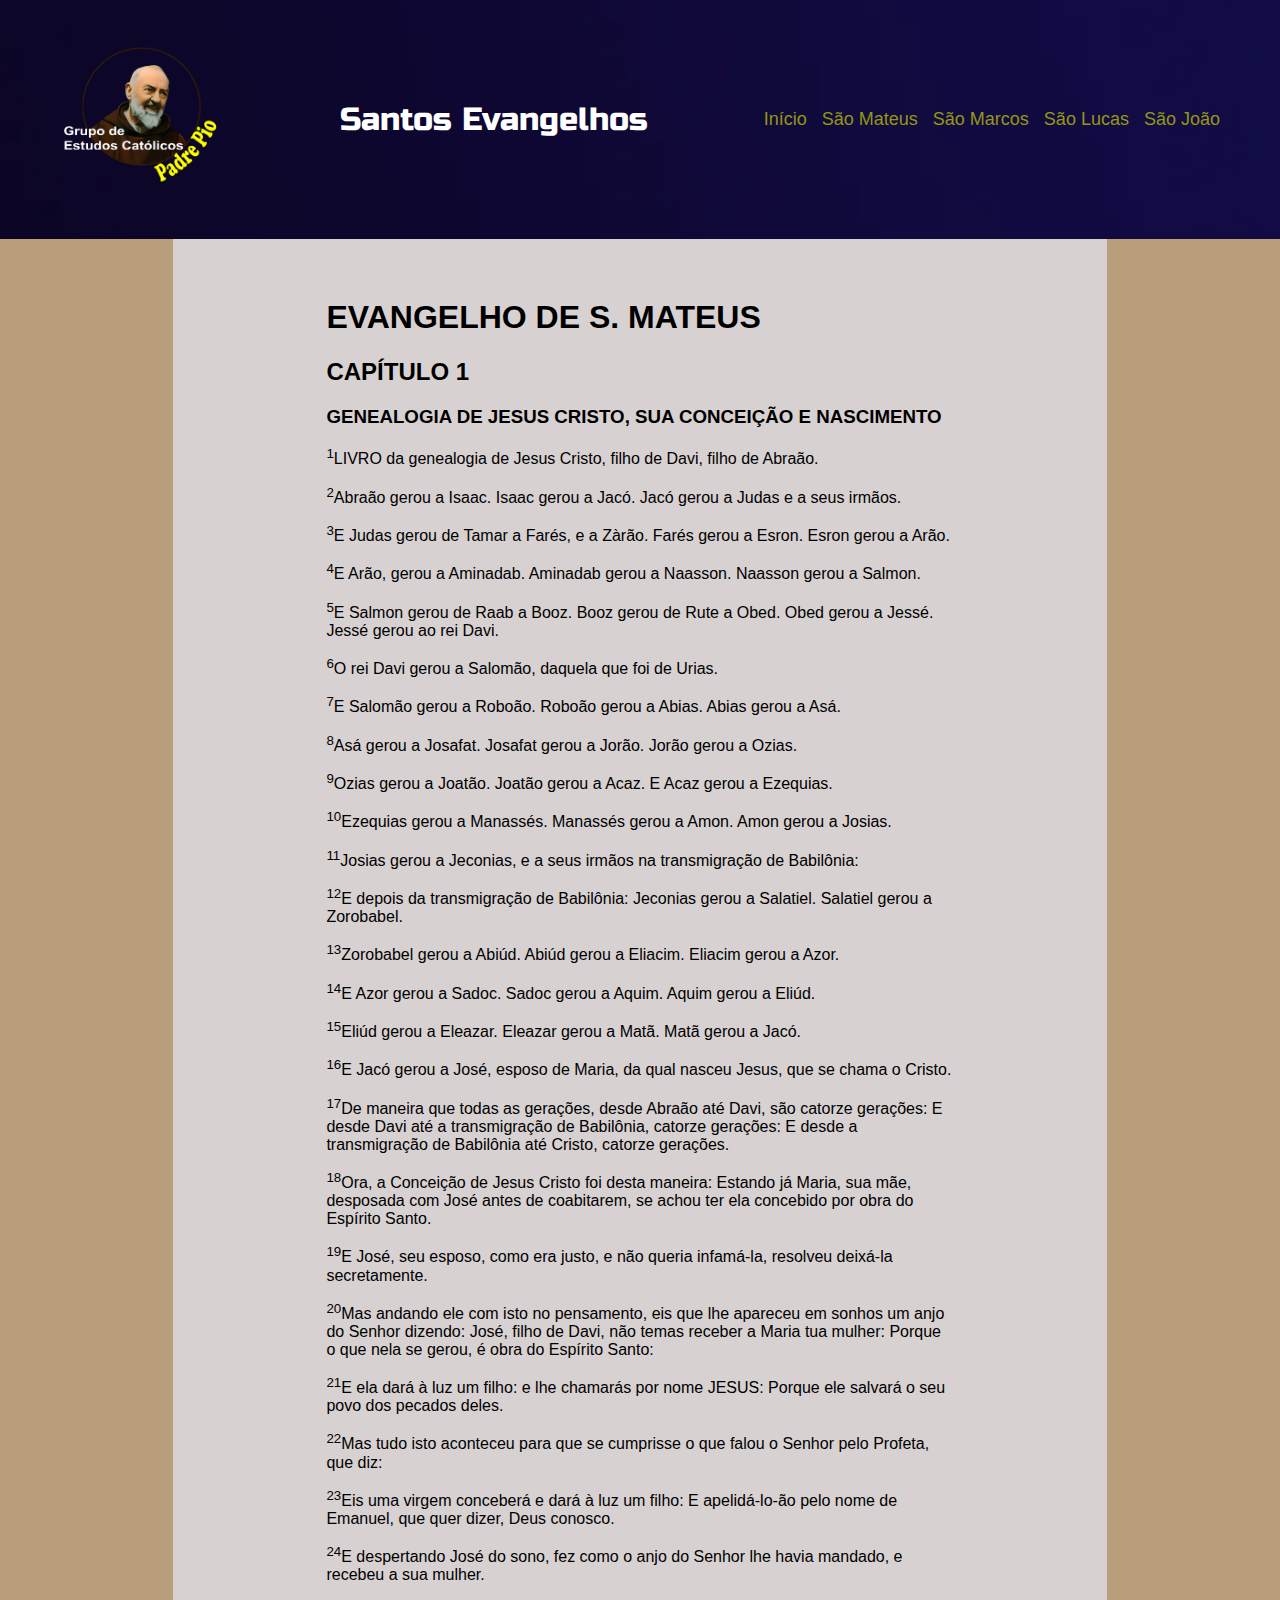
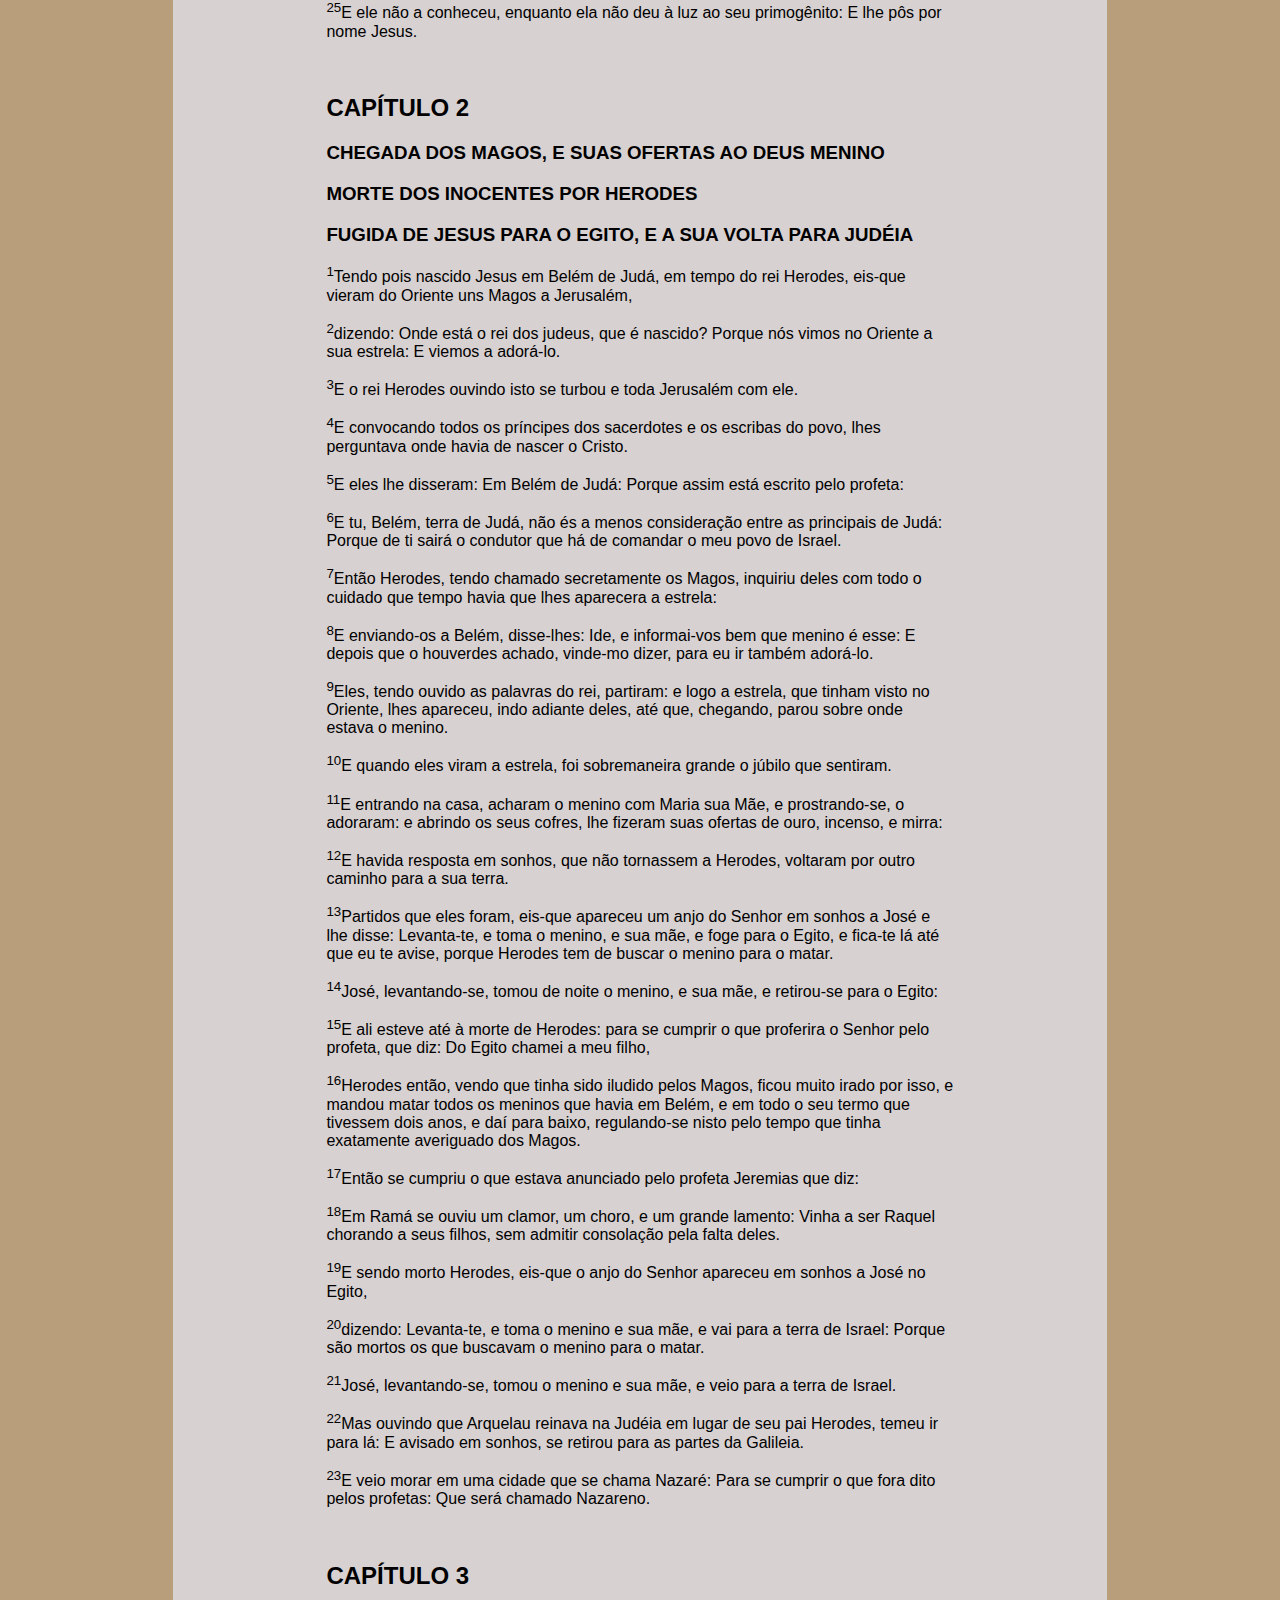
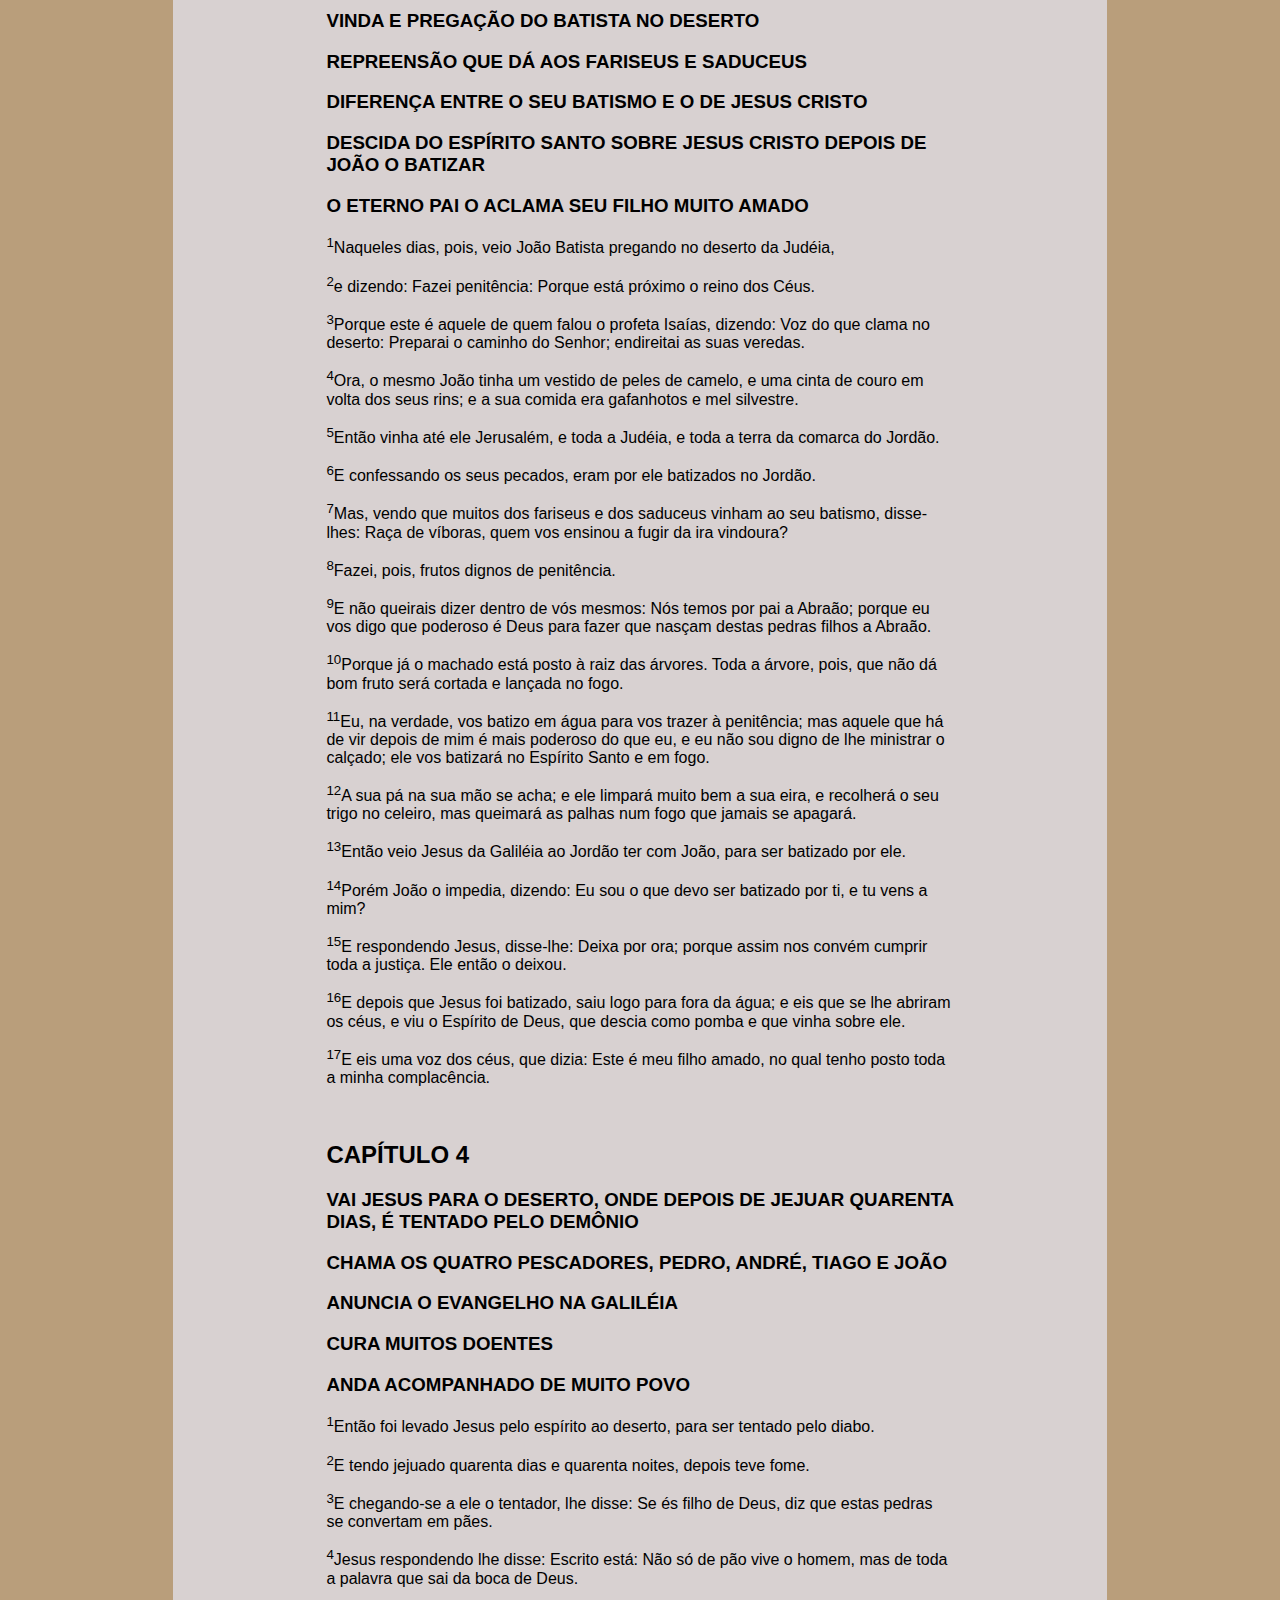
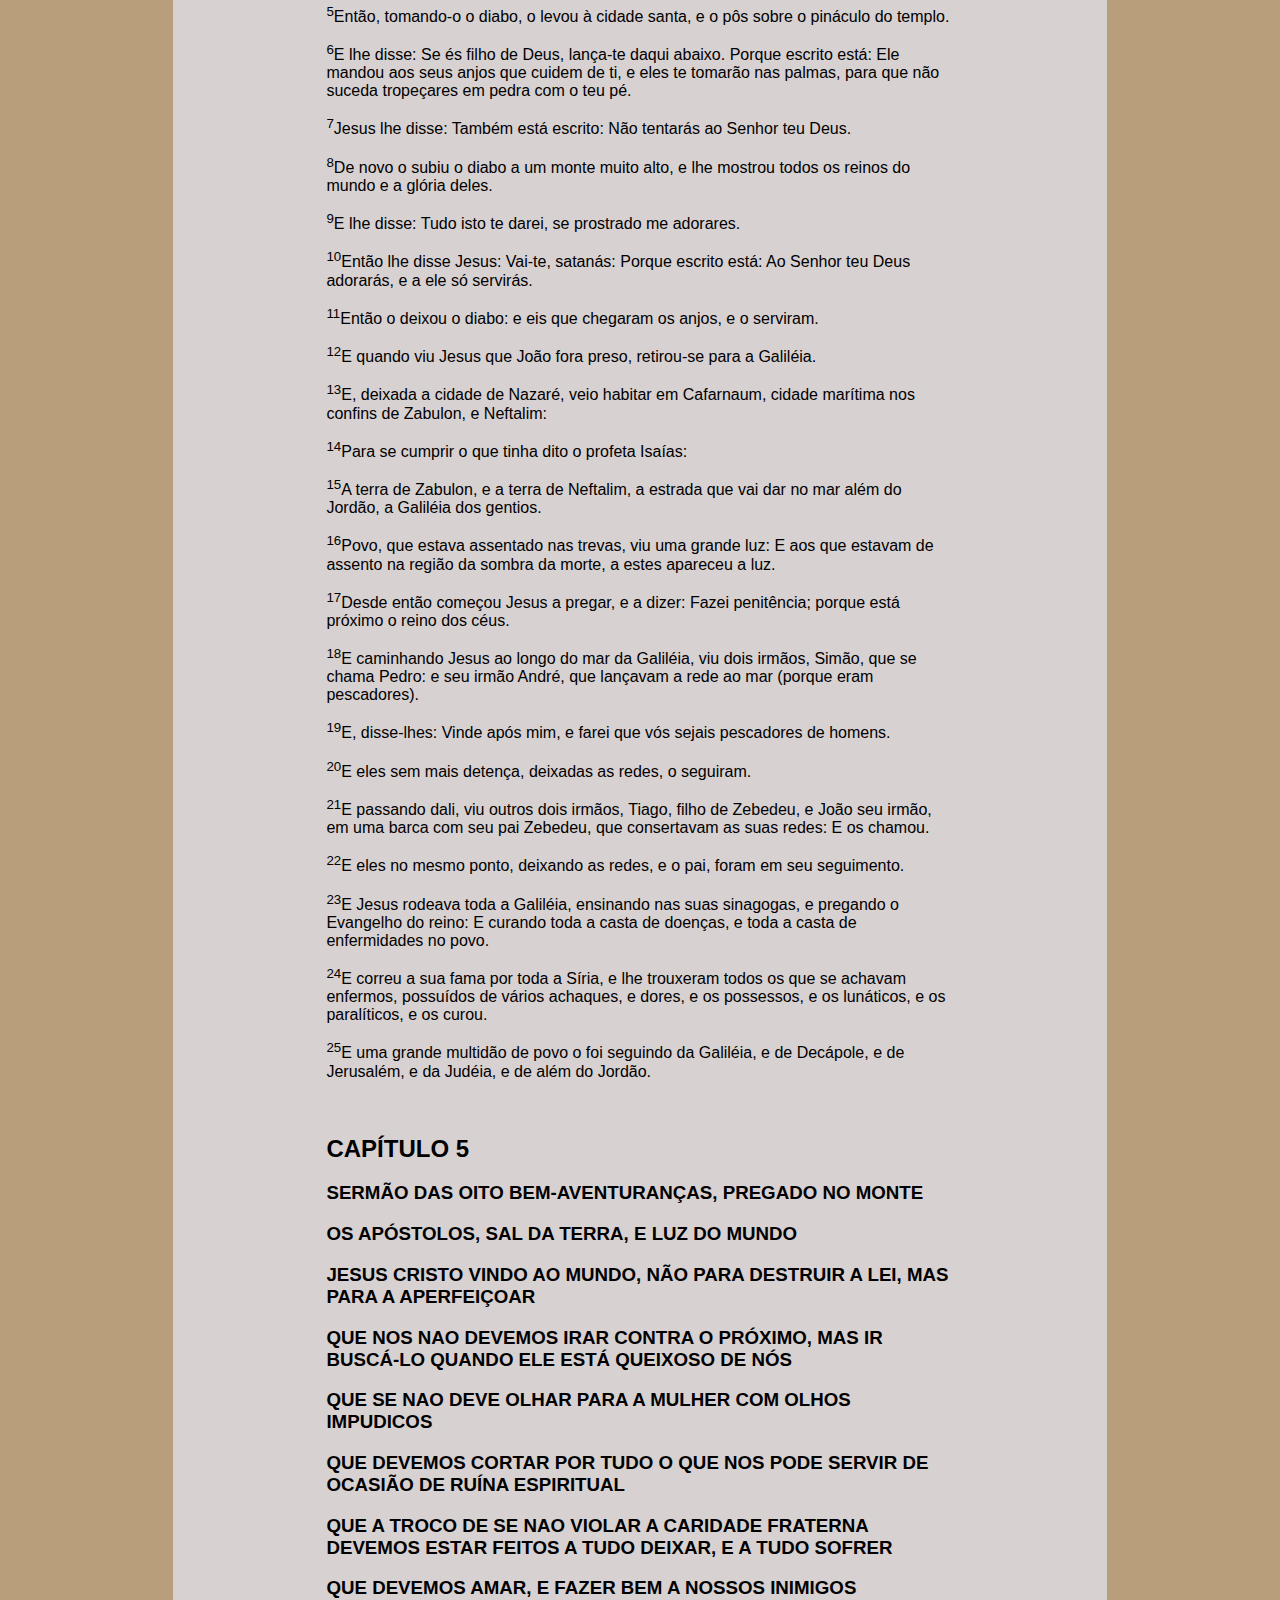
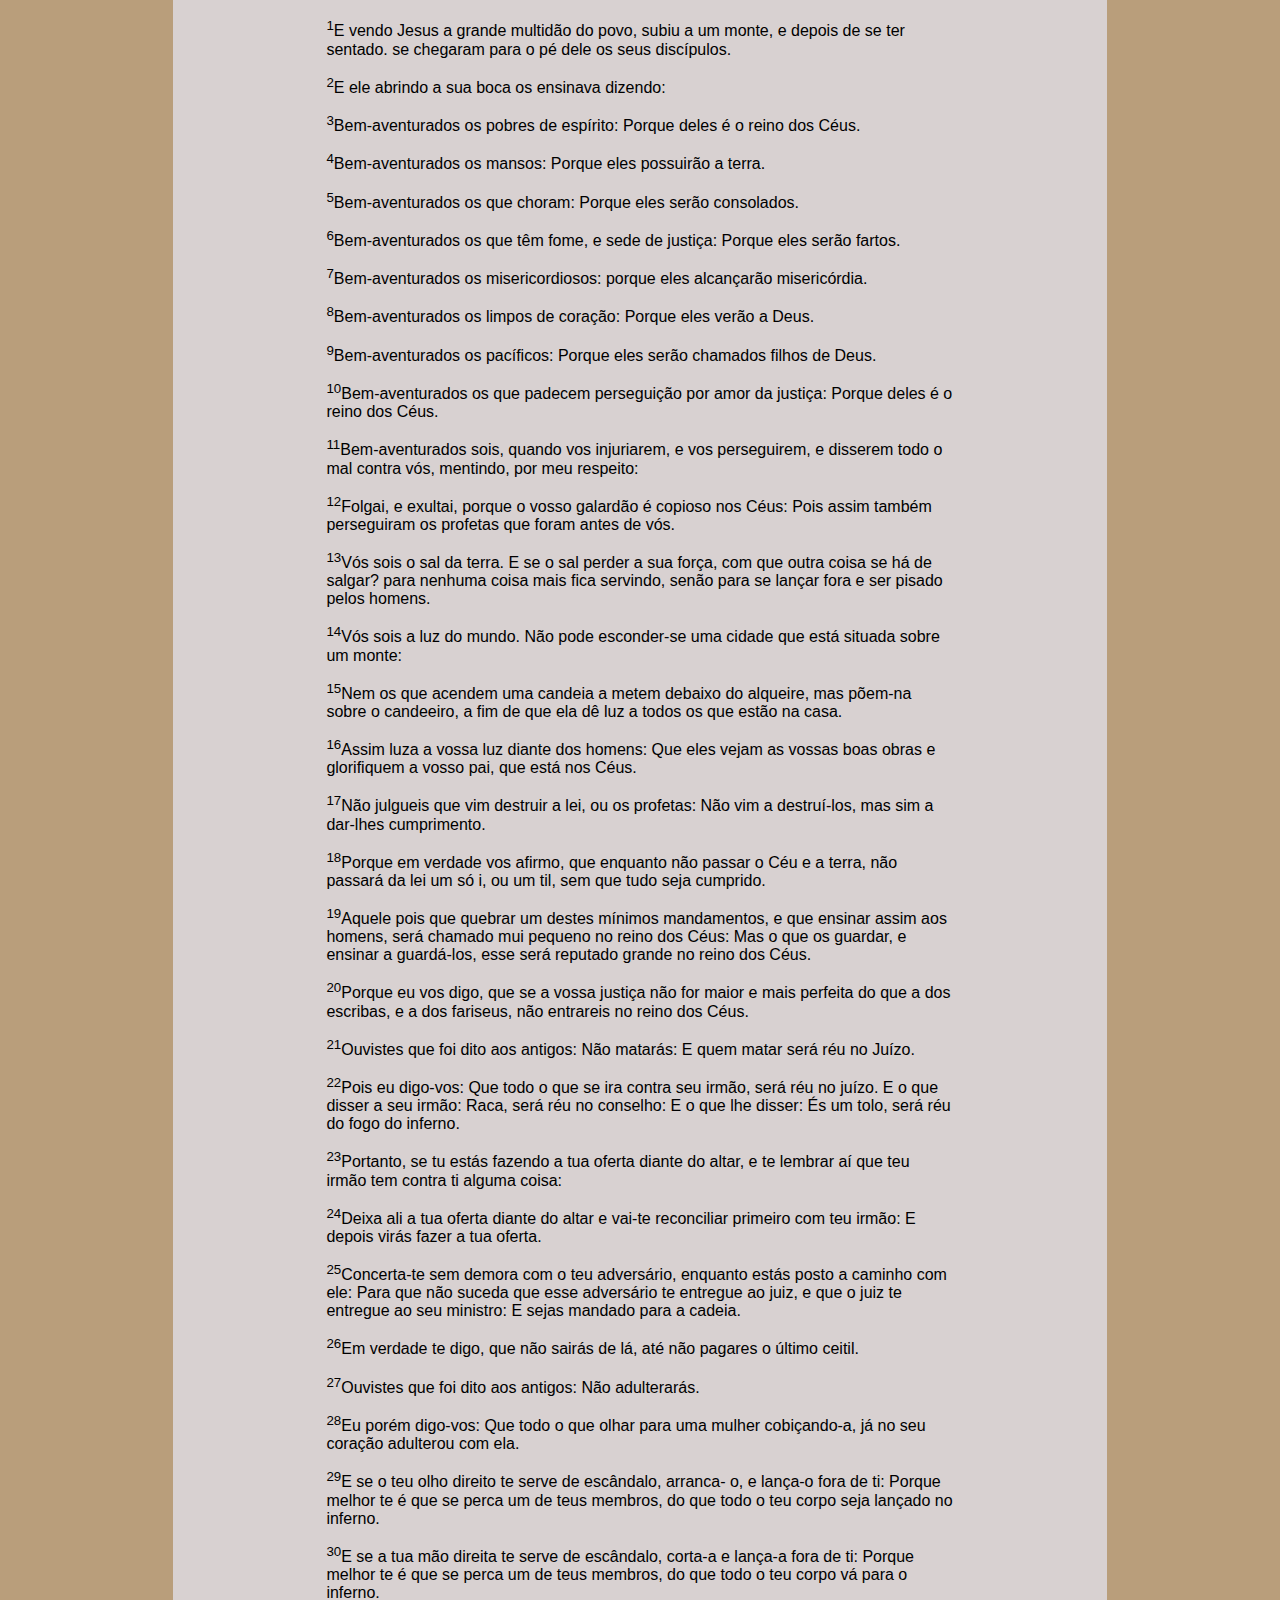
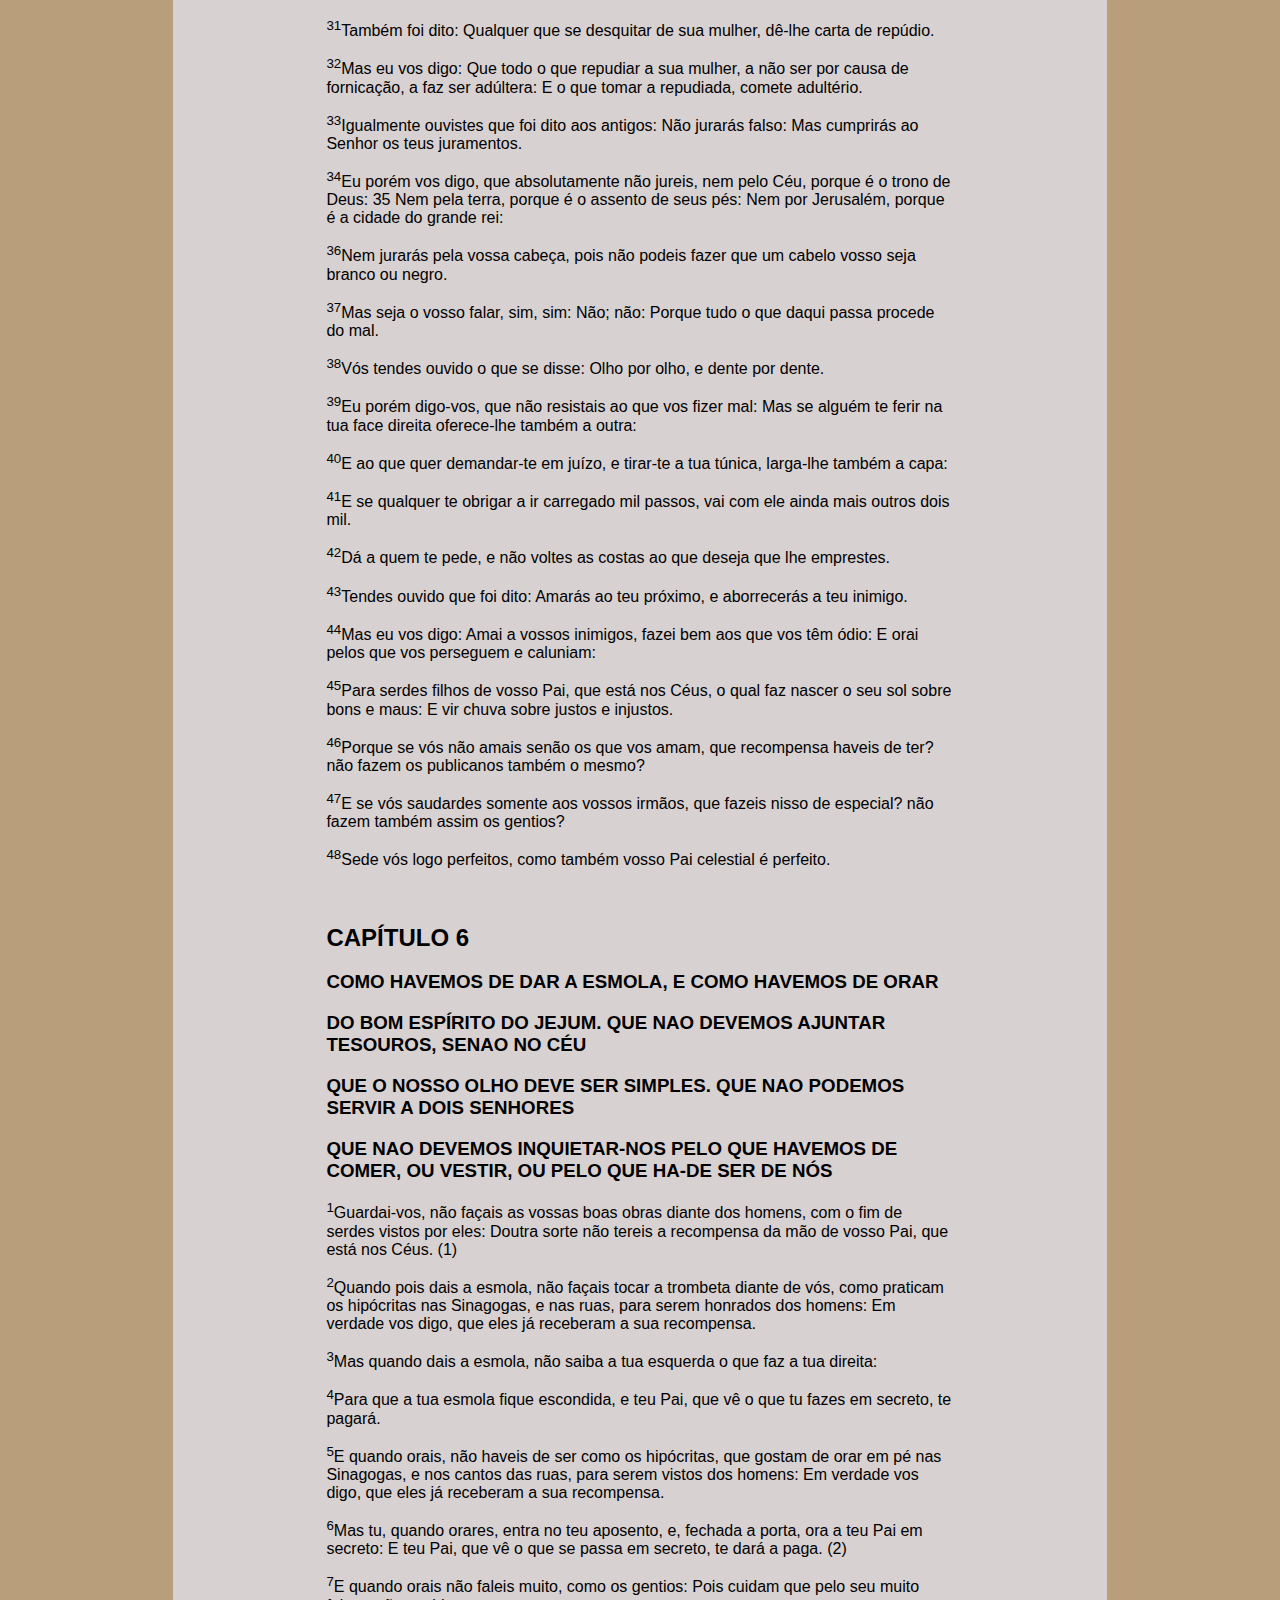
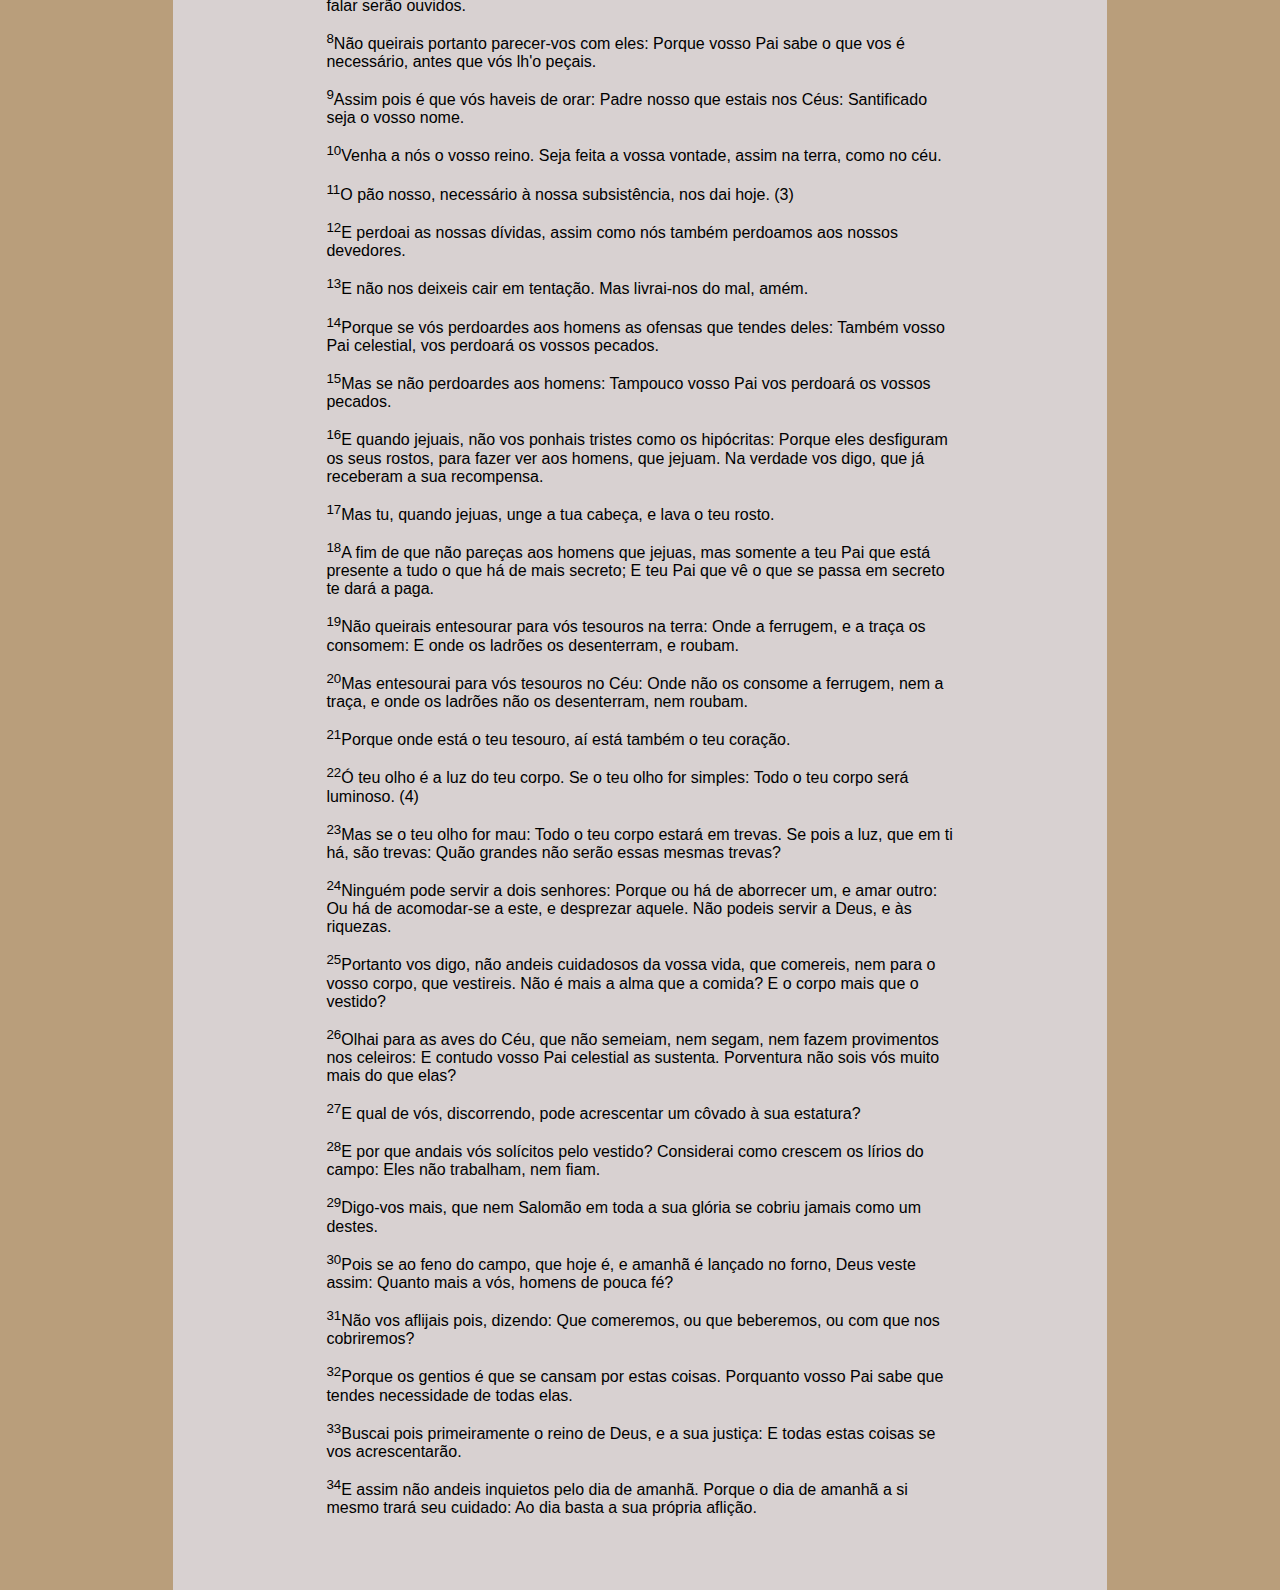
==== mateus.html @ affb972d "Adiciona novos arquivos" ====
<!DOCTYPE html>
<html lang="pt-BR">
  <head>
    <meta charset="UTF-8" />
    <meta name="viewport" content="width=device-width, initial-scale=1.0" />
    <link rel="stylesheet" href="style.css" />
    <title>Evangelhos</title>
  </head>

  <body>
    <header>
      <div class="logo"><img src="img/logo.png" alt="Logo" /></div>
      <div class="logo">Santos Evangelhos</div>
      <div class="menu">☰</div>
      <ul class="menu-items">
        <li class="menu-item">
          <a href="index.html">Início</a>
        </li>
        <li class="menu-item">
          <a href="mateus.html">São Mateus</a>
        </li>
        <li class="menu-item">
          <a href="marcos.html">São Marcos</a>
        </li>
        <li class="menu-item">
          <a href="lucas.html">São Lucas</a>
        </li>
        <li class="menu-item">
          <a href="joao.html">São João</a>
        </li>
      </ul>
    </header>

    <main>
      <main>
        <h1>EVANGELHO DE S. MATEUS</h1> 
        <h2>CAPÍTULO 1</h2> 
        <h3>GENEALOGIA DE JESUS CRISTO, SUA CONCEIÇÃO E NASCIMENTO</h3>        
        <p><sup>1</sup>LIVRO da genealogia de Jesus Cristo, filho de Davi, filho de Abraão.</p>
        <p><sup>2</sup>Abraão gerou a Isaac. Isaac gerou a Jacó. Jacó gerou a Judas e a seus irmãos.</p>
        <p><sup>3</sup>E Judas gerou de Tamar a Farés, e a Zàrão. Farés gerou a Esron. Esron gerou a Arão.</p>
        <p><sup>4</sup>E Arão, gerou a Aminadab. Aminadab gerou a Naasson. Naasson gerou a Salmon.</p>
        <p><sup>5</sup>E Salmon gerou de Raab a Booz. Booz gerou de Rute a Obed. Obed gerou a Jessé. Jessé gerou ao rei Davi.</p>
        <p><sup>6</sup>O rei Davi gerou a Salomão, daquela que foi de Urias.</p>
        <p><sup>7</sup>E Salomão gerou a Roboão. Roboão gerou a Abias. Abias gerou a Asá.</p>
        <p><sup>8</sup>Asá gerou a Josafat. Josafat gerou a Jorão. Jorão gerou a Ozias.</p>
        <p><sup>9</sup>Ozias gerou a Joatão. Joatão gerou a Acaz. E Acaz gerou a Ezequias.</p>
        <p><sup>10</sup>Ezequias gerou a Manassés. Manassés gerou a Amon. Amon gerou a Josias.</p>
        <p><sup>11</sup>Josias gerou a Jeconias, e a seus irmãos na transmigração de Babilônia:</p>
        <p><sup>12</sup>E depois da transmigração de Babilônia: Jeconias gerou a Salatiel. Salatiel gerou a Zorobabel.</p>
        <p><sup>13</sup>Zorobabel gerou a Abiúd. Abiúd gerou a Eliacim. Eliacim gerou a Azor.</p>
        <p><sup>14</sup>E Azor gerou a Sadoc. Sadoc gerou a Aquim. Aquim gerou a Eliúd.</p>
        <p><sup>15</sup>Eliúd gerou a Eleazar. Eleazar gerou a Matã. Matã gerou a Jacó.</p>
        <p><sup>16</sup>E Jacó gerou a José, esposo de Maria, da qual nasceu Jesus, que se chama o Cristo.</p>
        <p><sup>17</sup>De maneira que todas as gerações, desde Abraão até Davi, são catorze gerações: E desde Davi até a transmigração de Babilônia, catorze gerações: E desde a transmigração de Babilônia até Cristo, catorze gerações.</p>
        <p><sup>18</sup>Ora, a Conceição de Jesus Cristo foi desta maneira: Estando já Maria, sua mãe, desposada com José antes de coabitarem, se achou ter ela concebido por obra do Espírito Santo.</p>
        <p><sup>19</sup>E José, seu esposo, como era justo, e não queria infamá-la, resolveu deixá-la secretamente.</p>
        <p><sup>20</sup>Mas andando ele com isto no pensamento, eis que lhe apareceu em sonhos um anjo do Senhor dizendo: José, filho de Davi, não temas receber a Maria tua mulher: Porque o que nela se gerou, é obra do Espírito Santo:</p>
        <p><sup>21</sup>E ela dará à luz um filho: e lhe chamarás por nome JESUS: Porque ele salvará o seu povo dos pecados deles.</p>
        <p><sup>22</sup>Mas tudo isto aconteceu para que se cumprisse o que falou o Senhor pelo Profeta, que diz:</p>
        <p><sup>23</sup>Eis uma virgem conceberá e dará à luz um filho: E apelidá-lo-ão pelo nome de Emanuel, que quer dizer, Deus conosco.</p>
        <p><sup>24</sup>E despertando José do sono, fez como o anjo do Senhor lhe havia mandado, e recebeu a sua mulher.</p>
        <p><sup>25</sup>E ele não a conheceu, enquanto ela não deu à luz ao seu primogênito: E lhe pôs por nome Jesus.</p>
        <br>
        <h2>CAPÍTULO 2</h2>
        <h3>CHEGADA DOS MAGOS, E SUAS OFERTAS AO DEUS MENINO
        <h3>MORTE DOS INOCENTES POR HERODES</h3>
        <h3>FUGIDA DE JESUS PARA O EGITO, E A SUA VOLTA PARA JUDÉIA</h3>
        <p><sup>1</sup>Tendo pois nascido Jesus em Belém de Judá, em tempo do rei Herodes, eis-que vieram do Oriente uns Magos a Jerusalém,</p>
        <p><sup>2</sup>dizendo: Onde está o rei dos judeus, que é nascido? Porque nós vimos no Oriente a sua estrela: E viemos a adorá-lo.</p>
        <p><sup>3</sup>E o rei Herodes ouvindo isto se turbou e toda Jerusalém com ele.</p>
        <p><sup>4</sup>E convocando todos os príncipes dos sacerdotes e os escribas do povo, lhes perguntava onde havia de nascer o Cristo.</p>
        <p><sup>5</sup>E eles lhe disseram: Em Belém de Judá: Porque assim está escrito pelo profeta:</p>
        <p><sup>6</sup>E tu, Belém, terra de Judá, não és a menos consideração entre as principais de Judá: Porque de ti sairá o condutor que há de comandar o meu povo de Israel.</p>
        <p><sup>7</sup>Então Herodes, tendo chamado secretamente os Magos, inquiriu deles com todo o cuidado que tempo havia que lhes aparecera a estrela:</p>
        <p><sup>8</sup>E enviando-os a Belém, disse-lhes: Ide, e informai-vos bem que menino é esse: E depois que o houverdes achado, vinde-mo dizer, para eu ir também adorá-lo.</p>
        <p><sup>9</sup>Eles, tendo ouvido as palavras do rei, partiram: e logo a estrela, que tinham visto no Oriente, lhes apareceu, indo adiante deles, até que, chegando, parou sobre onde estava o menino.</p>
        <p><sup>10</sup>E quando eles viram a estrela, foi sobremaneira grande o júbilo que sentiram.</p>
        <p><sup>11</sup>E entrando na casa, acharam o menino com Maria sua Mãe, e prostrando-se, o adoraram: e abrindo os seus cofres, lhe fizeram suas ofertas de ouro, incenso, e mirra:</p>
        <p><sup>12</sup>E havida resposta em sonhos, que não tornassem a Herodes, voltaram por outro caminho para a sua terra.</p>
        <p><sup>13</sup>Partidos que eles foram, eis-que apareceu um anjo do Senhor em sonhos a José e lhe disse: Levanta-te, e toma o menino, e sua mãe, e foge para o Egito, e fica-te lá até que eu te avise, porque Herodes tem de buscar o menino para o matar.</p>
        <p><sup>14</sup>José, levantando-se, tomou de noite o menino, e sua mãe, e retirou-se para o Egito:</p>
        <p><sup>15</sup>E ali esteve até à morte de Herodes: para se cumprir o que proferira o Senhor pelo profeta, que diz: Do Egito chamei a meu filho,</p>
        <p><sup>16</sup>Herodes então, vendo que tinha sido iludido pelos Magos, ficou muito irado por isso, e mandou matar todos os meninos que havia em Belém, e em todo o seu termo que tivessem dois anos, e daí para baixo, regulando-se nisto pelo tempo que tinha exatamente averiguado dos Magos.</p>
        <p><sup>17</sup>Então se cumpriu o que estava anunciado pelo profeta Jeremias que diz:</p>
        <p><sup>18</sup>Em Ramá se ouviu um clamor, um choro, e um grande lamento: Vinha a ser Raquel chorando a seus filhos, sem admitir consolação pela falta deles.</p>
        <p><sup>19</sup>E sendo morto Herodes, eis-que o anjo do Senhor apareceu em sonhos a José no Egito,</p>
        <p><sup>20</sup>dizendo: Levanta-te, e toma o menino e sua mãe, e vai para a terra de Israel: Porque são mortos os que buscavam o menino para o matar.</p>
        <p><sup>21</sup>José, levantando-se, tomou o menino e sua mãe, e veio para a terra de Israel.</p>
        <p><sup>22</sup>Mas ouvindo que Arquelau reinava na Judéia em lugar de seu pai Herodes, temeu ir para lá: E avisado em sonhos, se retirou para as partes da Galileia.</p>
        <p><sup>23</sup>E veio morar em uma cidade que se chama Nazaré: Para se cumprir o que fora dito pelos profetas: Que será chamado Nazareno.</p>
        <br>
        <h2>CAPÍTULO 3</h2>
        <h3>VINDA E PREGAÇÃO DO BATISTA NO DESERTO</h3>
        <h3>REPREENSÃO QUE DÁ AOS FARISEUS E SADUCEUS</h3>
        <h3>DIFERENÇA ENTRE O SEU BATISMO E O DE JESUS CRISTO</h3>
        <h3>DESCIDA DO ESPÍRITO SANTO SOBRE JESUS CRISTO DEPOIS DE JOÃO O BATIZAR</h3>
        <h3>O ETERNO PAI O ACLAMA SEU FILHO MUITO AMADO</h3>
        <p><sup>1</sup>Naqueles dias, pois, veio João Batista pregando no deserto da Judéia,</p>
        <p><sup>2</sup>e dizendo: Fazei penitência: Porque está próximo o reino dos Céus.</p>
        <p><sup>3</sup>Porque este é aquele de quem falou o profeta Isaías, dizendo: Voz do que clama no deserto: Preparai o caminho do Senhor; endireitai as suas veredas.</p>
        <p><sup>4</sup>Ora, o mesmo João tinha um vestido de peles de camelo, e uma cinta de couro em volta dos seus rins; e a sua comida era gafanhotos e mel silvestre.</p>
        <p><sup>5</sup>Então vinha até ele Jerusalém, e toda a Judéia, e toda a terra da comarca do Jordão.</p>
        <p><sup>6</sup>E confessando os seus pecados, eram por ele batizados no Jordão.</p>
        <p><sup>7</sup>Mas, vendo que muitos dos fariseus e dos saduceus vinham ao seu batismo, disse-lhes: Raça de víboras, quem vos ensinou a fugir da ira vindoura?</p>
        <p><sup>8</sup>Fazei, pois, frutos dignos de penitência.</p>
        <p><sup>9</sup>E não queirais dizer dentro de vós mesmos: Nós temos por pai a Abraão; porque eu vos digo que poderoso é Deus para fazer que nasçam destas pedras filhos a Abraão.</p>
        <p><sup>10</sup>Porque já o machado está posto à raiz das árvores. Toda a árvore, pois, que não dá bom fruto será cortada e lançada no fogo.</p>
        <p><sup>11</sup>Eu, na verdade, vos batizo em água para vos trazer à penitência; mas aquele que há de vir depois de mim é mais poderoso do que eu, e eu não sou digno de lhe ministrar o calçado; ele vos batizará no Espírito Santo e em fogo.</p>
        <p><sup>12</sup>A sua pá na sua mão se acha; e ele limpará muito bem a sua eira, e recolherá o seu trigo no celeiro, mas queimará as palhas num fogo que jamais se apagará.</p>
        <p><sup>13</sup>Então veio Jesus da Galiléia ao Jordão ter com João, para ser batizado por ele.</p>
        <p><sup>14</sup>Porém João o impedia, dizendo: Eu sou o que devo ser batizado por ti, e tu vens a mim?</p>
        <p><sup>15</sup>E respondendo Jesus, disse-lhe: Deixa por ora; porque assim nos convém cumprir toda a justiça. Ele então o deixou.</p>
        <p><sup>16</sup>E depois que Jesus foi batizado, saiu logo para fora da água; e eis que se lhe abriram os céus, e viu o Espírito de Deus, que descia como pomba e que vinha sobre ele.</p>
        <p><sup>17</sup>E eis uma voz dos céus, que dizia: Este é meu filho amado, no qual tenho posto toda a minha complacência.</p>
        <br>
        <h2>CAPÍTULO 4</h2>
        <h3>VAI JESUS PARA O DESERTO, ONDE DEPOIS DE JEJUAR QUARENTA DIAS, É TENTADO PELO DEMÔNIO</h3>
        <h3>CHAMA OS QUATRO PESCADORES, PEDRO, ANDRÉ, TIAGO E JOÃO</h3>
        <h3>ANUNCIA O EVANGELHO NA GALILÉIA</h3>
        <h3>CURA MUITOS DOENTES</h3>
        <h3>ANDA ACOMPANHADO DE MUITO POVO</h3>
        <p><sup>1</sup>Então foi levado Jesus pelo espírito ao deserto, para ser tentado pelo diabo.</p>
        <p><sup>2</sup>E tendo jejuado quarenta dias e quarenta noites, depois teve fome.</p>
        <p><sup>3</sup>E chegando-se a ele o tentador, lhe disse: Se és filho de Deus, diz que estas pedras se convertam em pães.</p>
        <p><sup>4</sup>Jesus respondendo lhe disse: Escrito está: Não só de pão vive o homem, mas de toda a palavra que sai da boca de Deus.</p>
        <p><sup>5</sup>Então, tomando-o o diabo, o levou à cidade santa, e o pôs sobre o pináculo do templo.</p>
        <p><sup>6</sup>E lhe disse: Se és filho de Deus, lança-te daqui abaixo. Porque escrito está: Ele mandou aos seus anjos que cuidem de ti, e eles te tomarão nas palmas, para que não suceda tropeçares em pedra com o teu pé.</p>
        <p><sup>7</sup>Jesus lhe disse: Também está escrito: Não tentarás ao Senhor teu Deus.</p>
        <p><sup>8</sup>De novo o subiu o diabo a um monte muito alto, e lhe mostrou todos os reinos do mundo e a glória deles.</p>
        <p><sup>9</sup>E lhe disse: Tudo isto te darei, se prostrado me adorares.</p>
        <p><sup>10</sup>Então lhe disse Jesus: Vai-te, satanás: Porque escrito está: Ao Senhor teu Deus adorarás, e a ele só servirás.</p>
        <p><sup>11</sup>Então o deixou o diabo: e eis que chegaram os anjos, e o serviram.</p>
        <p><sup>12</sup>E quando viu Jesus que João fora preso, retirou-se para a Galiléia.</p>
        <p><sup>13</sup>E, deixada a cidade de Nazaré, veio habitar em Cafarnaum, cidade marítima nos confins de Zabulon, e Neftalim:</p>
        <p><sup>14</sup>Para se cumprir o que tinha dito o profeta Isaías:</p>
        <p><sup>15</sup>A terra de Zabulon, e a terra de Neftalim, a estrada que vai dar no mar além do Jordão, a Galiléia dos gentios.</p>
        <p><sup>16</sup>Povo, que estava assentado nas trevas, viu uma grande luz: E aos que estavam de assento na região da sombra da morte, a estes apareceu a luz.</p>
        <p><sup>17</sup>Desde então começou Jesus a pregar, e a dizer: Fazei penitência; porque está próximo o reino dos céus.</p>
        <p><sup>18</sup>E caminhando Jesus ao longo do mar da Galiléia, viu dois irmãos, Simão, que se chama Pedro: e seu irmão André, que lançavam a rede ao mar (porque eram pescadores).</p>
        <p><sup>19</sup>E, disse-lhes: Vinde após mim, e farei que vós sejais pescadores de homens.</p>
        <p><sup>20</sup>E eles sem mais detença, deixadas as redes, o seguiram.</p>
        <p><sup>21</sup>E passando dali, viu outros dois irmãos, Tiago, filho de Zebedeu, e João seu irmão, em uma barca com seu pai Zebedeu, que consertavam as suas redes: E os chamou.</p>
        <p><sup>22</sup>E eles no mesmo ponto, deixando as redes, e o pai, foram em seu seguimento.</p>
        <p><sup>23</sup>E Jesus rodeava toda a Galiléia, ensinando nas suas sinagogas, e pregando o Evangelho do reino: E curando toda a casta de doenças, e toda a casta de enfermidades no povo.</p>
        <p><sup>24</sup>E correu a sua fama por toda a Síria, e lhe trouxeram todos os que se achavam enfermos, possuídos de vários achaques, e dores, e os possessos, e os lunáticos, e os paralíticos, e os curou.</p>
        <p><sup>25</sup>E uma grande multidão de povo o foi seguindo da Galiléia, e de Decápole, e de Jerusalém, e da Judéia, e de além do Jordão.</p>
        <br>
        <h2>CAPÍTULO 5</h2>
        <h3>SERMÃO DAS OITO BEM-AVENTURANÇAS, PREGADO NO MONTE</h3>
        <h3>OS APÓSTOLOS, SAL DA TERRA, E LUZ DO MUNDO</h3>
        <h3>JESUS CRISTO VINDO AO MUNDO, NÃO PARA DESTRUIR A LEI, MAS PARA A APERFEIÇOAR</h3>
        <h3>QUE NOS NAO DEVEMOS IRAR CONTRA O PRÓXIMO, MAS IR BUSCÁ-LO QUANDO ELE ESTÁ QUEIXOSO DE NÓS</h3>
        <h3>QUE SE NAO DEVE OLHAR PARA A MULHER COM OLHOS IMPUDICOS</h3>
        <h3>QUE DEVEMOS CORTAR POR TUDO O QUE NOS PODE SERVIR DE OCASIÃO DE RUÍNA ESPIRITUAL</h3>
        <h3>QUE A TROCO DE SE NAO VIOLAR A CARIDADE FRATERNA DEVEMOS ESTAR FEITOS A TUDO DEIXAR, E A TUDO SOFRER</h3>
        <h3>QUE DEVEMOS AMAR, E FAZER BEM A NOSSOS INIMIGOS</h3>
        <p><sup>1</sup>E vendo Jesus a grande multidão do povo, subiu a um monte, e depois de se ter sentado. se chegaram para o pé dele os seus discípulos.</p>
        <p><sup>2</sup>E ele abrindo a sua boca os ensinava dizendo:</p>
        <p><sup>3</sup>Bem-aventurados os pobres de espírito: Porque deles é o reino dos Céus.</p>
        <p><sup>4</sup>Bem-aventurados os mansos: Porque eles possuirão a terra.</p>
        <p><sup>5</sup>Bem-aventurados os que choram: Porque eles serão consolados.</p>
        <p><sup>6</sup>Bem-aventurados os que têm fome, e sede de justiça: Porque eles serão fartos.</p>
        <p><sup>7</sup>Bem-aventurados os misericordiosos: porque eles alcançarão misericórdia.</p>
        <p><sup>8</sup>Bem-aventurados os limpos de coração: Porque eles verão a Deus.</p>
        <p><sup>9</sup>Bem-aventurados os pacíficos: Porque eles serão chamados filhos de Deus.</p>
        <p><sup>10</sup>Bem-aventurados os que padecem perseguição por amor da justiça: Porque deles é o reino dos Céus.</p>
        <p><sup>11</sup>Bem-aventurados sois, quando vos injuriarem, e vos perseguirem, e disserem todo o mal contra vós, mentindo, por meu respeito:</p>
        <p><sup>12</sup>Folgai, e exultai, porque o vosso galardão é copioso nos Céus: Pois assim também perseguiram os profetas que foram antes de vós.</p>
        <p><sup>13</sup>Vós sois o sal da terra. E se o sal perder a sua força, com que outra coisa se há de salgar? para nenhuma coisa mais fica servindo, senão para se lançar fora e ser pisado pelos homens.</p>
        <p><sup>14</sup>Vós sois a luz do mundo. Não pode esconder-se uma cidade que está situada sobre um monte:</p>
        <p><sup>15</sup>Nem os que acendem uma candeia a metem debaixo do alqueire, mas põem-na sobre o candeeiro, a fim de que ela dê luz a todos os que estão na casa.</p>
        <p><sup>16</sup>Assim luza a vossa luz diante dos homens: Que eles vejam as vossas boas obras e glorifiquem a vosso pai, que está nos Céus.</p>
        <p><sup>17</sup>Não julgueis que vim destruir a lei, ou os profetas: Não vim a destruí-los, mas sim a dar-lhes cumprimento.</p>
        <p><sup>18</sup>Porque em verdade vos afirmo, que enquanto não passar o Céu e a terra, não passará da lei um só i, ou um til, sem que tudo seja cumprido.</p>
        <p><sup>19</sup>Aquele pois que quebrar um destes mínimos mandamentos, e que ensinar assim aos homens, será chamado mui pequeno no reino dos Céus: Mas o que os guardar, e ensinar a guardá-los, esse será reputado grande no reino dos Céus.</p>
        <p><sup>20</sup>Porque eu vos digo, que se a vossa justiça não for maior e mais perfeita do que a dos escribas, e a dos fariseus, não entrareis no reino dos Céus.</p>
        <p><sup>21</sup>Ouvistes que foi dito aos antigos: Não matarás: E quem matar será réu no Juízo.</p>
        <p><sup>22</sup>Pois eu digo-vos: Que todo o que se ira contra seu irmão, será réu no juízo. E o que disser a seu irmão: Raca, será réu no conselho: E o que lhe disser: És um tolo, será réu do fogo do inferno.</p>
        <p><sup>23</sup>Portanto, se tu estás fazendo a tua oferta diante do altar, e te lembrar aí que teu irmão tem contra ti alguma coisa:</p>
        <p><sup>24</sup>Deixa ali a tua oferta diante do altar e vai-te reconciliar primeiro com teu irmão: E depois virás fazer a tua oferta.</p>
        <p><sup>25</sup>Concerta-te sem demora com o teu adversário, enquanto estás posto a caminho com ele: Para que não suceda que esse adversário te entregue ao juiz, e que o juiz te entregue ao seu ministro: E sejas mandado para a cadeia.</p>
        <p><sup>26</sup>Em verdade te digo, que não sairás de lá, até não pagares o último ceitil.</p>
        <p><sup>27</sup>Ouvistes que foi dito aos antigos: Não adulterarás.</p>
        <p><sup>28</sup>Eu porém digo-vos: Que todo o que olhar para uma mulher cobiçando-a, já no seu coração adulterou com ela.</p>
        <p><sup>29</sup>E se o teu olho direito te serve de escândalo, arranca- o, e lança-o fora de ti: Porque melhor te é que se perca um de teus membros, do que todo o teu corpo seja lançado no inferno.</p>
        <p><sup>30</sup>E se a tua mão direita te serve de escândalo, corta-a e lança-a fora de ti: Porque melhor te é que se perca um de teus membros, do que todo o teu corpo vá para o inferno.</p>
        <p><sup>31</sup>Também foi dito: Qualquer que se desquitar de sua mulher, dê-lhe carta de repúdio.</p>
        <p><sup>32</sup>Mas eu vos digo: Que todo o que repudiar a sua mulher, a não ser por causa de fornicação, a faz ser adúltera: E o que tomar a repudiada, comete adultério.</p>
        <p><sup>33</sup>Igualmente ouvistes que foi dito aos antigos: Não jurarás falso: Mas cumprirás ao Senhor os teus juramentos.</p>
        <p><sup>34</sup>Eu porém vos digo, que absolutamente não jureis, nem pelo Céu, porque é o trono de Deus: 35 Nem pela terra, porque é o assento de seus pés: Nem por Jerusalém, porque é a cidade do grande rei:</p>
        <p><sup>36</sup>Nem jurarás pela vossa cabeça, pois não podeis fazer que um cabelo vosso seja branco ou negro.</p>
        <p><sup>37</sup>Mas seja o vosso falar, sim, sim: Não; não: Porque tudo o que daqui passa procede do mal.</p>
        <p><sup>38</sup>Vós tendes ouvido o que se disse: Olho por olho, e dente por dente.</p>
        <p><sup>39</sup>Eu porém digo-vos, que não resistais ao que vos fizer mal: Mas se alguém te ferir na tua face direita oferece-lhe também a outra:</p>
        <p><sup>40</sup>E ao que quer demandar-te em juízo, e tirar-te a tua túnica, larga-lhe também a capa:</p>
        <p><sup>41</sup>E se qualquer te obrigar a ir carregado mil passos, vai com ele ainda mais outros dois mil.</p>
        <p><sup>42</sup>Dá a quem te pede, e não voltes as costas ao que deseja que lhe emprestes.</p>
        <p><sup>43</sup>Tendes ouvido que foi dito: Amarás ao teu próximo, e aborrecerás a teu inimigo.</p>
        <p><sup>44</sup>Mas eu vos digo: Amai a vossos inimigos, fazei bem aos que vos têm ódio: E orai pelos que vos perseguem e caluniam:</p>
        <p><sup>45</sup>Para serdes filhos de vosso Pai, que está nos Céus, o qual faz nascer o seu sol sobre bons e maus: E vir chuva sobre justos e injustos.</p>
        <p><sup>46</sup>Porque se vós não amais senão os que vos amam, que recompensa haveis de ter? não fazem os publicanos também o mesmo?</p>
        <p><sup>47</sup>E se vós saudardes somente aos vossos irmãos, que fazeis nisso de especial? não fazem também assim os gentios?</p>
        <p><sup>48</sup>Sede vós logo perfeitos, como também vosso Pai celestial é perfeito.</p>
        <br>
        <h2>CAPÍTULO 6</h2>
        <h3>COMO HAVEMOS DE DAR A ESMOLA, E COMO HAVEMOS DE ORAR</h3>
        <h3>DO BOM ESPÍRITO DO JEJUM. QUE NAO DEVEMOS AJUNTAR TESOUROS, SENAO NO CÉU</h3>
        <h3>QUE O NOSSO OLHO DEVE SER SIMPLES. QUE NAO PODEMOS SERVIR A DOIS SENHORES</h3>
        <h3>QUE NAO DEVEMOS INQUIETAR-NOS PELO QUE HAVEMOS DE COMER, OU VESTIR, OU PELO QUE HA-DE SER DE NÓS</h3>
        <p><sup>1</sup>Guardai-vos, não façais as vossas boas obras diante dos homens, com o fim de serdes vistos por eles: Doutra sorte não tereis a recompensa da mão de vosso Pai, que está nos Céus. (1)</p>
        <p><sup>2</sup>Quando pois dais a esmola, não façais tocar a trombeta diante de vós, como praticam os hipócritas nas Sinagogas, e nas ruas, para serem honrados dos homens: Em verdade vos digo, que eles já receberam a sua recompensa.</p>
        <p><sup>3</sup>Mas quando dais a esmola, não saiba a tua esquerda o que faz a tua direita:</p>
        <p><sup>4</sup>Para que a tua esmola fique escondida, e teu Pai, que vê o que tu fazes em secreto, te pagará.</p>
        <p><sup>5</sup>E quando orais, não haveis de ser como os hipócritas, que gostam de orar em pé nas Sinagogas, e nos cantos das ruas, para serem vistos dos homens: Em verdade vos digo, que eles já receberam a sua recompensa.</p>
        <p><sup>6</sup>Mas tu, quando orares, entra no teu aposento, e, fechada a porta, ora a teu Pai em secreto: E teu Pai, que vê o que se passa em secreto, te dará a paga. (2)</p>
        <p><sup>7</sup>E quando orais não faleis muito, como os gentios: Pois cuidam que pelo seu muito falar serão ouvidos.</p>
        <p><sup>8</sup>Não queirais portanto parecer-vos com eles: Porque vosso Pai sabe o que vos é necessário, antes que vós lh'o peçais.</p>
        <p><sup>9</sup>Assim pois é que vós haveis de orar: Padre nosso que estais nos Céus: Santificado seja o vosso nome.</p>
        <p><sup>10</sup>Venha a nós o vosso reino. Seja feita a vossa vontade, assim na terra, como no céu.</p>
        <p><sup>11</sup>O pão nosso, necessário à nossa subsistência, nos dai hoje. (3)</p>
        <p><sup>12</sup>E perdoai as nossas dívidas, assim como nós também perdoamos aos nossos devedores.</p>
        <p><sup>13</sup>E não nos deixeis cair em tentação. Mas livrai-nos do mal, amém.</p>
        <p><sup>14</sup>Porque se vós perdoardes aos homens as ofensas que tendes deles: Também vosso Pai celestial, vos perdoará os vossos pecados.</p>
        <p><sup>15</sup>Mas se não perdoardes aos homens: Tampouco vosso Pai vos perdoará os vossos pecados.</p>
        <p><sup>16</sup>E quando jejuais, não vos ponhais tristes como os hipócritas: Porque eles desfiguram os seus rostos, para fazer ver aos homens, que jejuam. Na verdade vos digo, que já receberam a sua recompensa.</p>
        <p><sup>17</sup>Mas tu, quando jejuas, unge a tua cabeça, e lava o teu rosto.</p>
        <p><sup>18</sup>A fim de que não pareças aos homens que jejuas, mas somente a teu Pai que está presente a tudo o que há de mais secreto; E teu Pai que vê o que se passa em secreto te dará a paga.</p>
        <p><sup>19</sup>Não queirais entesourar para vós tesouros na terra: Onde a ferrugem, e a traça os consomem: E onde os ladrões os desenterram, e roubam.</p>
        <p><sup>20</sup>Mas entesourai para vós tesouros no Céu: Onde não os consome a ferrugem, nem a traça, e onde os ladrões não os desenterram, nem roubam.</p>
        <p><sup>21</sup>Porque onde está o teu tesouro, aí está também o teu coração.</p>
        <p><sup>22</sup>Ó teu olho é a luz do teu corpo. Se o teu olho for simples: Todo o teu corpo será luminoso. (4)</p>
        <p><sup>23</sup>Mas se o teu olho for mau: Todo o teu corpo estará em trevas. Se pois a luz, que em ti há, são trevas: Quão grandes não serão essas mesmas trevas?</p>
        <p><sup>24</sup>Ninguém pode servir a dois senhores: Porque ou há de aborrecer um, e amar outro: Ou há de acomodar-se a este, e desprezar aquele. Não podeis servir a Deus, e às riquezas.</p>
        <p><sup>25</sup>Portanto vos digo, não andeis cuidadosos da vossa vida, que comereis, nem para o vosso corpo, que vestireis. Não é mais a alma que a comida? E o corpo mais que o vestido?</p>
        <p><sup>26</sup>Olhai para as aves do Céu, que não semeiam, nem segam, nem fazem provimentos nos celeiros: E contudo vosso Pai celestial as sustenta. Porventura não sois vós muito mais do que elas?</p>
        <p><sup>27</sup>E qual de vós, discorrendo, pode acrescentar um côvado à sua estatura?</p>
        <p><sup>28</sup>E por que andais vós solícitos pelo vestido? Considerai como crescem os lírios do campo: Eles não trabalham, nem fiam.</p>
        <p><sup>29</sup>Digo-vos mais, que nem Salomão em toda a sua glória se cobriu jamais como um destes.</p>
        <p><sup>30</sup>Pois se ao feno do campo, que hoje é, e amanhã é lançado no forno, Deus veste assim: Quanto mais a vós, homens de pouca fé?</p>
        <p><sup>31</sup>Não vos aflijais pois, dizendo: Que comeremos, ou que beberemos, ou com que nos cobriremos?</p>
        <p><sup>32</sup>Porque os gentios é que se cansam por estas coisas. Porquanto vosso Pai sabe que tendes necessidade de todas elas.</p>
        <p><sup>33</sup>Buscai pois primeiramente o reino de Deus, e a sua justiça: E todas estas coisas se vos acrescentarão.</p>
        <p><sup>34</sup>E assim não andeis inquietos pelo dia de amanhã. Porque o dia de amanhã a si mesmo trará seu cuidado: Ao dia basta a sua própria aflição.</p>
        <br>
           
      
      </main>
    <script src="script.js"></script>
  </body>
</html>
---- style.css ----
@font-face {
    font-family: 'Russo One';
    src: url('fonts/Russo_One/RussoOne-Regular.ttf') format('truetype');
}

body {
    font-family: Arial, sans-serif;
    margin: 0;
    padding: 0px;
    background-color:rgb(185, 158, 123);
}


header {
    background-image: url(img/capa1_11zon.webp);
    background-position: center; /* Você pode ajustar conforme necessário */
    background-size: cover;
    padding: 5vh;
    display: flex;
    justify-content: space-between;
    align-items: center;
    height: 100%;
}

.logo,
.menu {
    font-size: 2rem;
    font-family: 'Russo One', sans-serif;
    color: #ffffff;
}

.menu {
    display: none;
    cursor: pointer;
}

.menu-items {
    list-style: none;
    padding: 0;
    margin: 0;
    display: flex;
}

.menu-item {
    margin-right: 15px;
}

.menu-item a {
    text-decoration: none;
    color: rgb(148, 150, 20);
    transition: color 0.3s, font-size 0.3s;
    /* Adicionando transição para a mudança de tamanho da fonte */
    font-size: 18px;
    /* Tamanho inicial da fonte */
}

.menu-item a:hover {
    color: rgb(255, 255, 255);
    font-size: 20px;
    /* Tamanho da fonte ao passar o mouse */
}

@media screen and (max-width: 768px) {


    .menu {
        display: block;
    }

    .menu-items {
        display: none;
        flex-direction: column;
        position: absolute;
        top: 150px;
        left: 0;
        width: 100%;
        background-color: #b6b463;
    }

    .menu-items.active {
        display: flex;
    }

    .menu-item {
        margin: 0;
        padding: 10px;
        text-align: center;
        border-bottom: 1px solid #76d6d1;
    }

    .menu-item a {
        color: rgb(31, 73, 47);
        transition: color 0.3s, font-size 0.3s;
        /* Adicionando transição para a mudança de tamanho da fonte */
        font-size: 16px;
        /* Tamanho inicial da fonte */
    }

    .menu-item a:hover {
        color: rgb(255, 255, 255);
        font-size: 18px;
        /* Tamanho da fonte ao passar o mouse */
    }
}


/* Logo do Grupo */
.logo img {
    max-width: 20vh;
    /* Garante que a imagem não ultrapasse a largura do contêiner */
    height: auto;
}


/* Config main */

main {
    background-color: #d8d1d1;
    padding: 1.2em;
}

main {
    width: 70%;
    margin: 0 auto;
    /* Centralizar o elemento 'main' na página */

}

@media only screen and (max-width: 768px) {
    body {
        background-color: #d8d1d1;
    }

    main {
        width: 90%;

    }


    /* textual */

    h1, h2, h3, h4, h5, h6 {
        font-weight: bold;

    }

    h1 {
        font-size: 2.5em;
        /* Ajuste o tamanho conforme necessário */
    }

    h2 {
        font-size: 2em;
    }

    h3 {
        font-size: 1.5em;
    }

    h4 {
        font-size: 1.2em;
    }

    p {
        font-size: 1em;
        /* Tamanho padrão para parágrafos */


    }

    @media only screen and (max-width: 768px) {
        h1 {
            font-size: 2em;
            /* Ajuste o tamanho conforme necessário para telas menores */
        }

        h2 {
            font-size: 1.8em;
        }

        h3 {
            font-size: 1.4em;
        }

        h4 {
            font-size: 1.2em;
        }

        p {
            font-size: 1em;
        }
    }

    sup {
        font-size: 0.8em;
        vertical-align: super;
        color: #000000;
        font-weight: bold;
    }
}
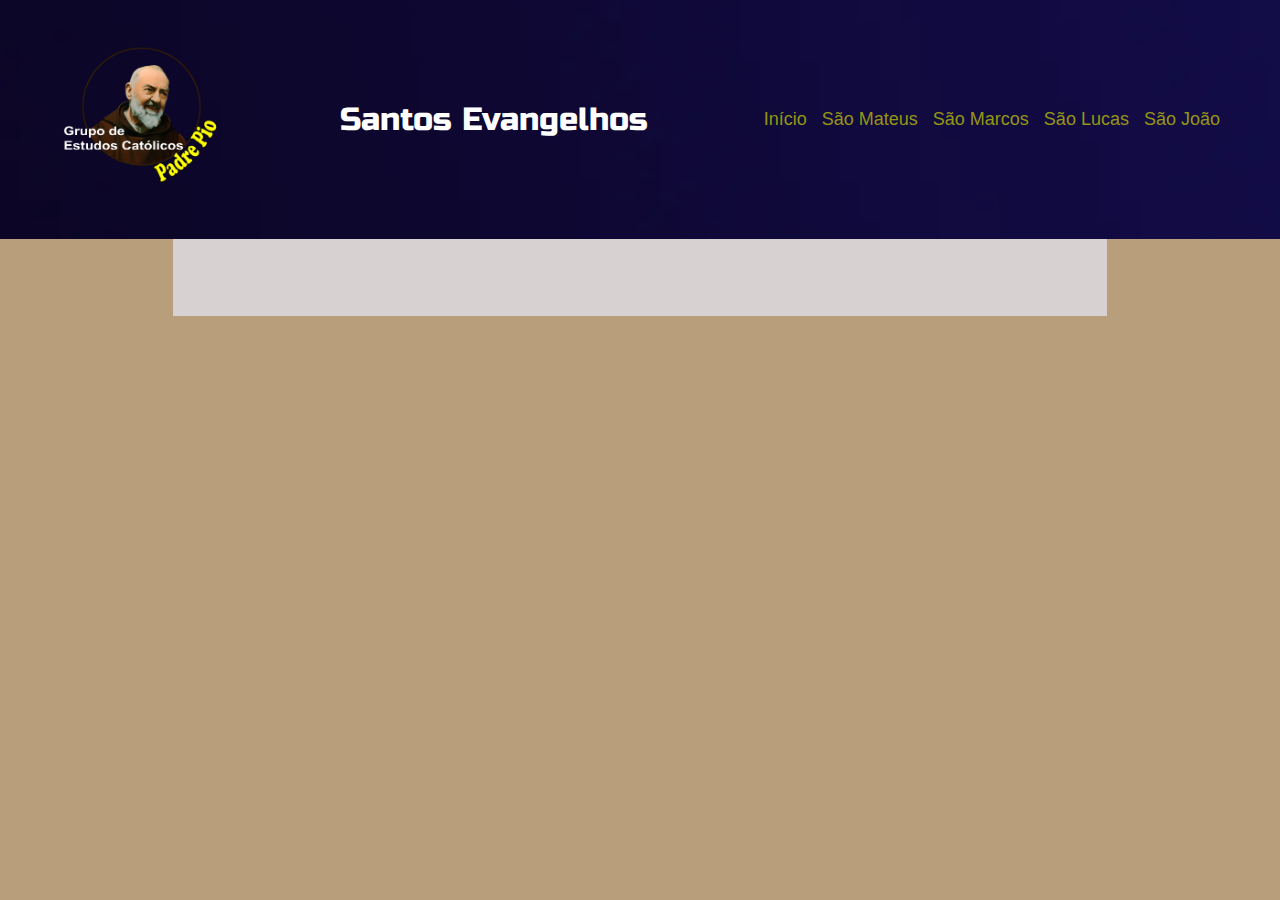
==== commit 5e59f6ab: "Correção mateus" ====
--- a/mateus.html
+++ b/mateus.html
@@ -33,216 +33,7 @@
 
     <main>
       <main>
-        <h1>EVANGELHO DE S. MATEUS</h1> 
-        <h2>CAPÍTULO 1</h2> 
-        <h3>GENEALOGIA DE JESUS CRISTO, SUA CONCEIÇÃO E NASCIMENTO</h3>        
-        <p><sup>1</sup>LIVRO da genealogia de Jesus Cristo, filho de Davi, filho de Abraão.</p>
-        <p><sup>2</sup>Abraão gerou a Isaac. Isaac gerou a Jacó. Jacó gerou a Judas e a seus irmãos.</p>
-        <p><sup>3</sup>E Judas gerou de Tamar a Farés, e a Zàrão. Farés gerou a Esron. Esron gerou a Arão.</p>
-        <p><sup>4</sup>E Arão, gerou a Aminadab. Aminadab gerou a Naasson. Naasson gerou a Salmon.</p>
-        <p><sup>5</sup>E Salmon gerou de Raab a Booz. Booz gerou de Rute a Obed. Obed gerou a Jessé. Jessé gerou ao rei Davi.</p>
-        <p><sup>6</sup>O rei Davi gerou a Salomão, daquela que foi de Urias.</p>
-        <p><sup>7</sup>E Salomão gerou a Roboão. Roboão gerou a Abias. Abias gerou a Asá.</p>
-        <p><sup>8</sup>Asá gerou a Josafat. Josafat gerou a Jorão. Jorão gerou a Ozias.</p>
-        <p><sup>9</sup>Ozias gerou a Joatão. Joatão gerou a Acaz. E Acaz gerou a Ezequias.</p>
-        <p><sup>10</sup>Ezequias gerou a Manassés. Manassés gerou a Amon. Amon gerou a Josias.</p>
-        <p><sup>11</sup>Josias gerou a Jeconias, e a seus irmãos na transmigração de Babilônia:</p>
-        <p><sup>12</sup>E depois da transmigração de Babilônia: Jeconias gerou a Salatiel. Salatiel gerou a Zorobabel.</p>
-        <p><sup>13</sup>Zorobabel gerou a Abiúd. Abiúd gerou a Eliacim. Eliacim gerou a Azor.</p>
-        <p><sup>14</sup>E Azor gerou a Sadoc. Sadoc gerou a Aquim. Aquim gerou a Eliúd.</p>
-        <p><sup>15</sup>Eliúd gerou a Eleazar. Eleazar gerou a Matã. Matã gerou a Jacó.</p>
-        <p><sup>16</sup>E Jacó gerou a José, esposo de Maria, da qual nasceu Jesus, que se chama o Cristo.</p>
-        <p><sup>17</sup>De maneira que todas as gerações, desde Abraão até Davi, são catorze gerações: E desde Davi até a transmigração de Babilônia, catorze gerações: E desde a transmigração de Babilônia até Cristo, catorze gerações.</p>
-        <p><sup>18</sup>Ora, a Conceição de Jesus Cristo foi desta maneira: Estando já Maria, sua mãe, desposada com José antes de coabitarem, se achou ter ela concebido por obra do Espírito Santo.</p>
-        <p><sup>19</sup>E José, seu esposo, como era justo, e não queria infamá-la, resolveu deixá-la secretamente.</p>
-        <p><sup>20</sup>Mas andando ele com isto no pensamento, eis que lhe apareceu em sonhos um anjo do Senhor dizendo: José, filho de Davi, não temas receber a Maria tua mulher: Porque o que nela se gerou, é obra do Espírito Santo:</p>
-        <p><sup>21</sup>E ela dará à luz um filho: e lhe chamarás por nome JESUS: Porque ele salvará o seu povo dos pecados deles.</p>
-        <p><sup>22</sup>Mas tudo isto aconteceu para que se cumprisse o que falou o Senhor pelo Profeta, que diz:</p>
-        <p><sup>23</sup>Eis uma virgem conceberá e dará à luz um filho: E apelidá-lo-ão pelo nome de Emanuel, que quer dizer, Deus conosco.</p>
-        <p><sup>24</sup>E despertando José do sono, fez como o anjo do Senhor lhe havia mandado, e recebeu a sua mulher.</p>
-        <p><sup>25</sup>E ele não a conheceu, enquanto ela não deu à luz ao seu primogênito: E lhe pôs por nome Jesus.</p>
-        <br>
-        <h2>CAPÍTULO 2</h2>
-        <h3>CHEGADA DOS MAGOS, E SUAS OFERTAS AO DEUS MENINO
-        <h3>MORTE DOS INOCENTES POR HERODES</h3>
-        <h3>FUGIDA DE JESUS PARA O EGITO, E A SUA VOLTA PARA JUDÉIA</h3>
-        <p><sup>1</sup>Tendo pois nascido Jesus em Belém de Judá, em tempo do rei Herodes, eis-que vieram do Oriente uns Magos a Jerusalém,</p>
-        <p><sup>2</sup>dizendo: Onde está o rei dos judeus, que é nascido? Porque nós vimos no Oriente a sua estrela: E viemos a adorá-lo.</p>
-        <p><sup>3</sup>E o rei Herodes ouvindo isto se turbou e toda Jerusalém com ele.</p>
-        <p><sup>4</sup>E convocando todos os príncipes dos sacerdotes e os escribas do povo, lhes perguntava onde havia de nascer o Cristo.</p>
-        <p><sup>5</sup>E eles lhe disseram: Em Belém de Judá: Porque assim está escrito pelo profeta:</p>
-        <p><sup>6</sup>E tu, Belém, terra de Judá, não és a menos consideração entre as principais de Judá: Porque de ti sairá o condutor que há de comandar o meu povo de Israel.</p>
-        <p><sup>7</sup>Então Herodes, tendo chamado secretamente os Magos, inquiriu deles com todo o cuidado que tempo havia que lhes aparecera a estrela:</p>
-        <p><sup>8</sup>E enviando-os a Belém, disse-lhes: Ide, e informai-vos bem que menino é esse: E depois que o houverdes achado, vinde-mo dizer, para eu ir também adorá-lo.</p>
-        <p><sup>9</sup>Eles, tendo ouvido as palavras do rei, partiram: e logo a estrela, que tinham visto no Oriente, lhes apareceu, indo adiante deles, até que, chegando, parou sobre onde estava o menino.</p>
-        <p><sup>10</sup>E quando eles viram a estrela, foi sobremaneira grande o júbilo que sentiram.</p>
-        <p><sup>11</sup>E entrando na casa, acharam o menino com Maria sua Mãe, e prostrando-se, o adoraram: e abrindo os seus cofres, lhe fizeram suas ofertas de ouro, incenso, e mirra:</p>
-        <p><sup>12</sup>E havida resposta em sonhos, que não tornassem a Herodes, voltaram por outro caminho para a sua terra.</p>
-        <p><sup>13</sup>Partidos que eles foram, eis-que apareceu um anjo do Senhor em sonhos a José e lhe disse: Levanta-te, e toma o menino, e sua mãe, e foge para o Egito, e fica-te lá até que eu te avise, porque Herodes tem de buscar o menino para o matar.</p>
-        <p><sup>14</sup>José, levantando-se, tomou de noite o menino, e sua mãe, e retirou-se para o Egito:</p>
-        <p><sup>15</sup>E ali esteve até à morte de Herodes: para se cumprir o que proferira o Senhor pelo profeta, que diz: Do Egito chamei a meu filho,</p>
-        <p><sup>16</sup>Herodes então, vendo que tinha sido iludido pelos Magos, ficou muito irado por isso, e mandou matar todos os meninos que havia em Belém, e em todo o seu termo que tivessem dois anos, e daí para baixo, regulando-se nisto pelo tempo que tinha exatamente averiguado dos Magos.</p>
-        <p><sup>17</sup>Então se cumpriu o que estava anunciado pelo profeta Jeremias que diz:</p>
-        <p><sup>18</sup>Em Ramá se ouviu um clamor, um choro, e um grande lamento: Vinha a ser Raquel chorando a seus filhos, sem admitir consolação pela falta deles.</p>
-        <p><sup>19</sup>E sendo morto Herodes, eis-que o anjo do Senhor apareceu em sonhos a José no Egito,</p>
-        <p><sup>20</sup>dizendo: Levanta-te, e toma o menino e sua mãe, e vai para a terra de Israel: Porque são mortos os que buscavam o menino para o matar.</p>
-        <p><sup>21</sup>José, levantando-se, tomou o menino e sua mãe, e veio para a terra de Israel.</p>
-        <p><sup>22</sup>Mas ouvindo que Arquelau reinava na Judéia em lugar de seu pai Herodes, temeu ir para lá: E avisado em sonhos, se retirou para as partes da Galileia.</p>
-        <p><sup>23</sup>E veio morar em uma cidade que se chama Nazaré: Para se cumprir o que fora dito pelos profetas: Que será chamado Nazareno.</p>
-        <br>
-        <h2>CAPÍTULO 3</h2>
-        <h3>VINDA E PREGAÇÃO DO BATISTA NO DESERTO</h3>
-        <h3>REPREENSÃO QUE DÁ AOS FARISEUS E SADUCEUS</h3>
-        <h3>DIFERENÇA ENTRE O SEU BATISMO E O DE JESUS CRISTO</h3>
-        <h3>DESCIDA DO ESPÍRITO SANTO SOBRE JESUS CRISTO DEPOIS DE JOÃO O BATIZAR</h3>
-        <h3>O ETERNO PAI O ACLAMA SEU FILHO MUITO AMADO</h3>
-        <p><sup>1</sup>Naqueles dias, pois, veio João Batista pregando no deserto da Judéia,</p>
-        <p><sup>2</sup>e dizendo: Fazei penitência: Porque está próximo o reino dos Céus.</p>
-        <p><sup>3</sup>Porque este é aquele de quem falou o profeta Isaías, dizendo: Voz do que clama no deserto: Preparai o caminho do Senhor; endireitai as suas veredas.</p>
-        <p><sup>4</sup>Ora, o mesmo João tinha um vestido de peles de camelo, e uma cinta de couro em volta dos seus rins; e a sua comida era gafanhotos e mel silvestre.</p>
-        <p><sup>5</sup>Então vinha até ele Jerusalém, e toda a Judéia, e toda a terra da comarca do Jordão.</p>
-        <p><sup>6</sup>E confessando os seus pecados, eram por ele batizados no Jordão.</p>
-        <p><sup>7</sup>Mas, vendo que muitos dos fariseus e dos saduceus vinham ao seu batismo, disse-lhes: Raça de víboras, quem vos ensinou a fugir da ira vindoura?</p>
-        <p><sup>8</sup>Fazei, pois, frutos dignos de penitência.</p>
-        <p><sup>9</sup>E não queirais dizer dentro de vós mesmos: Nós temos por pai a Abraão; porque eu vos digo que poderoso é Deus para fazer que nasçam destas pedras filhos a Abraão.</p>
-        <p><sup>10</sup>Porque já o machado está posto à raiz das árvores. Toda a árvore, pois, que não dá bom fruto será cortada e lançada no fogo.</p>
-        <p><sup>11</sup>Eu, na verdade, vos batizo em água para vos trazer à penitência; mas aquele que há de vir depois de mim é mais poderoso do que eu, e eu não sou digno de lhe ministrar o calçado; ele vos batizará no Espírito Santo e em fogo.</p>
-        <p><sup>12</sup>A sua pá na sua mão se acha; e ele limpará muito bem a sua eira, e recolherá o seu trigo no celeiro, mas queimará as palhas num fogo que jamais se apagará.</p>
-        <p><sup>13</sup>Então veio Jesus da Galiléia ao Jordão ter com João, para ser batizado por ele.</p>
-        <p><sup>14</sup>Porém João o impedia, dizendo: Eu sou o que devo ser batizado por ti, e tu vens a mim?</p>
-        <p><sup>15</sup>E respondendo Jesus, disse-lhe: Deixa por ora; porque assim nos convém cumprir toda a justiça. Ele então o deixou.</p>
-        <p><sup>16</sup>E depois que Jesus foi batizado, saiu logo para fora da água; e eis que se lhe abriram os céus, e viu o Espírito de Deus, que descia como pomba e que vinha sobre ele.</p>
-        <p><sup>17</sup>E eis uma voz dos céus, que dizia: Este é meu filho amado, no qual tenho posto toda a minha complacência.</p>
-        <br>
-        <h2>CAPÍTULO 4</h2>
-        <h3>VAI JESUS PARA O DESERTO, ONDE DEPOIS DE JEJUAR QUARENTA DIAS, É TENTADO PELO DEMÔNIO</h3>
-        <h3>CHAMA OS QUATRO PESCADORES, PEDRO, ANDRÉ, TIAGO E JOÃO</h3>
-        <h3>ANUNCIA O EVANGELHO NA GALILÉIA</h3>
-        <h3>CURA MUITOS DOENTES</h3>
-        <h3>ANDA ACOMPANHADO DE MUITO POVO</h3>
-        <p><sup>1</sup>Então foi levado Jesus pelo espírito ao deserto, para ser tentado pelo diabo.</p>
-        <p><sup>2</sup>E tendo jejuado quarenta dias e quarenta noites, depois teve fome.</p>
-        <p><sup>3</sup>E chegando-se a ele o tentador, lhe disse: Se és filho de Deus, diz que estas pedras se convertam em pães.</p>
-        <p><sup>4</sup>Jesus respondendo lhe disse: Escrito está: Não só de pão vive o homem, mas de toda a palavra que sai da boca de Deus.</p>
-        <p><sup>5</sup>Então, tomando-o o diabo, o levou à cidade santa, e o pôs sobre o pináculo do templo.</p>
-        <p><sup>6</sup>E lhe disse: Se és filho de Deus, lança-te daqui abaixo. Porque escrito está: Ele mandou aos seus anjos que cuidem de ti, e eles te tomarão nas palmas, para que não suceda tropeçares em pedra com o teu pé.</p>
-        <p><sup>7</sup>Jesus lhe disse: Também está escrito: Não tentarás ao Senhor teu Deus.</p>
-        <p><sup>8</sup>De novo o subiu o diabo a um monte muito alto, e lhe mostrou todos os reinos do mundo e a glória deles.</p>
-        <p><sup>9</sup>E lhe disse: Tudo isto te darei, se prostrado me adorares.</p>
-        <p><sup>10</sup>Então lhe disse Jesus: Vai-te, satanás: Porque escrito está: Ao Senhor teu Deus adorarás, e a ele só servirás.</p>
-        <p><sup>11</sup>Então o deixou o diabo: e eis que chegaram os anjos, e o serviram.</p>
-        <p><sup>12</sup>E quando viu Jesus que João fora preso, retirou-se para a Galiléia.</p>
-        <p><sup>13</sup>E, deixada a cidade de Nazaré, veio habitar em Cafarnaum, cidade marítima nos confins de Zabulon, e Neftalim:</p>
-        <p><sup>14</sup>Para se cumprir o que tinha dito o profeta Isaías:</p>
-        <p><sup>15</sup>A terra de Zabulon, e a terra de Neftalim, a estrada que vai dar no mar além do Jordão, a Galiléia dos gentios.</p>
-        <p><sup>16</sup>Povo, que estava assentado nas trevas, viu uma grande luz: E aos que estavam de assento na região da sombra da morte, a estes apareceu a luz.</p>
-        <p><sup>17</sup>Desde então começou Jesus a pregar, e a dizer: Fazei penitência; porque está próximo o reino dos céus.</p>
-        <p><sup>18</sup>E caminhando Jesus ao longo do mar da Galiléia, viu dois irmãos, Simão, que se chama Pedro: e seu irmão André, que lançavam a rede ao mar (porque eram pescadores).</p>
-        <p><sup>19</sup>E, disse-lhes: Vinde após mim, e farei que vós sejais pescadores de homens.</p>
-        <p><sup>20</sup>E eles sem mais detença, deixadas as redes, o seguiram.</p>
-        <p><sup>21</sup>E passando dali, viu outros dois irmãos, Tiago, filho de Zebedeu, e João seu irmão, em uma barca com seu pai Zebedeu, que consertavam as suas redes: E os chamou.</p>
-        <p><sup>22</sup>E eles no mesmo ponto, deixando as redes, e o pai, foram em seu seguimento.</p>
-        <p><sup>23</sup>E Jesus rodeava toda a Galiléia, ensinando nas suas sinagogas, e pregando o Evangelho do reino: E curando toda a casta de doenças, e toda a casta de enfermidades no povo.</p>
-        <p><sup>24</sup>E correu a sua fama por toda a Síria, e lhe trouxeram todos os que se achavam enfermos, possuídos de vários achaques, e dores, e os possessos, e os lunáticos, e os paralíticos, e os curou.</p>
-        <p><sup>25</sup>E uma grande multidão de povo o foi seguindo da Galiléia, e de Decápole, e de Jerusalém, e da Judéia, e de além do Jordão.</p>
-        <br>
-        <h2>CAPÍTULO 5</h2>
-        <h3>SERMÃO DAS OITO BEM-AVENTURANÇAS, PREGADO NO MONTE</h3>
-        <h3>OS APÓSTOLOS, SAL DA TERRA, E LUZ DO MUNDO</h3>
-        <h3>JESUS CRISTO VINDO AO MUNDO, NÃO PARA DESTRUIR A LEI, MAS PARA A APERFEIÇOAR</h3>
-        <h3>QUE NOS NAO DEVEMOS IRAR CONTRA O PRÓXIMO, MAS IR BUSCÁ-LO QUANDO ELE ESTÁ QUEIXOSO DE NÓS</h3>
-        <h3>QUE SE NAO DEVE OLHAR PARA A MULHER COM OLHOS IMPUDICOS</h3>
-        <h3>QUE DEVEMOS CORTAR POR TUDO O QUE NOS PODE SERVIR DE OCASIÃO DE RUÍNA ESPIRITUAL</h3>
-        <h3>QUE A TROCO DE SE NAO VIOLAR A CARIDADE FRATERNA DEVEMOS ESTAR FEITOS A TUDO DEIXAR, E A TUDO SOFRER</h3>
-        <h3>QUE DEVEMOS AMAR, E FAZER BEM A NOSSOS INIMIGOS</h3>
-        <p><sup>1</sup>E vendo Jesus a grande multidão do povo, subiu a um monte, e depois de se ter sentado. se chegaram para o pé dele os seus discípulos.</p>
-        <p><sup>2</sup>E ele abrindo a sua boca os ensinava dizendo:</p>
-        <p><sup>3</sup>Bem-aventurados os pobres de espírito: Porque deles é o reino dos Céus.</p>
-        <p><sup>4</sup>Bem-aventurados os mansos: Porque eles possuirão a terra.</p>
-        <p><sup>5</sup>Bem-aventurados os que choram: Porque eles serão consolados.</p>
-        <p><sup>6</sup>Bem-aventurados os que têm fome, e sede de justiça: Porque eles serão fartos.</p>
-        <p><sup>7</sup>Bem-aventurados os misericordiosos: porque eles alcançarão misericórdia.</p>
-        <p><sup>8</sup>Bem-aventurados os limpos de coração: Porque eles verão a Deus.</p>
-        <p><sup>9</sup>Bem-aventurados os pacíficos: Porque eles serão chamados filhos de Deus.</p>
-        <p><sup>10</sup>Bem-aventurados os que padecem perseguição por amor da justiça: Porque deles é o reino dos Céus.</p>
-        <p><sup>11</sup>Bem-aventurados sois, quando vos injuriarem, e vos perseguirem, e disserem todo o mal contra vós, mentindo, por meu respeito:</p>
-        <p><sup>12</sup>Folgai, e exultai, porque o vosso galardão é copioso nos Céus: Pois assim também perseguiram os profetas que foram antes de vós.</p>
-        <p><sup>13</sup>Vós sois o sal da terra. E se o sal perder a sua força, com que outra coisa se há de salgar? para nenhuma coisa mais fica servindo, senão para se lançar fora e ser pisado pelos homens.</p>
-        <p><sup>14</sup>Vós sois a luz do mundo. Não pode esconder-se uma cidade que está situada sobre um monte:</p>
-        <p><sup>15</sup>Nem os que acendem uma candeia a metem debaixo do alqueire, mas põem-na sobre o candeeiro, a fim de que ela dê luz a todos os que estão na casa.</p>
-        <p><sup>16</sup>Assim luza a vossa luz diante dos homens: Que eles vejam as vossas boas obras e glorifiquem a vosso pai, que está nos Céus.</p>
-        <p><sup>17</sup>Não julgueis que vim destruir a lei, ou os profetas: Não vim a destruí-los, mas sim a dar-lhes cumprimento.</p>
-        <p><sup>18</sup>Porque em verdade vos afirmo, que enquanto não passar o Céu e a terra, não passará da lei um só i, ou um til, sem que tudo seja cumprido.</p>
-        <p><sup>19</sup>Aquele pois que quebrar um destes mínimos mandamentos, e que ensinar assim aos homens, será chamado mui pequeno no reino dos Céus: Mas o que os guardar, e ensinar a guardá-los, esse será reputado grande no reino dos Céus.</p>
-        <p><sup>20</sup>Porque eu vos digo, que se a vossa justiça não for maior e mais perfeita do que a dos escribas, e a dos fariseus, não entrareis no reino dos Céus.</p>
-        <p><sup>21</sup>Ouvistes que foi dito aos antigos: Não matarás: E quem matar será réu no Juízo.</p>
-        <p><sup>22</sup>Pois eu digo-vos: Que todo o que se ira contra seu irmão, será réu no juízo. E o que disser a seu irmão: Raca, será réu no conselho: E o que lhe disser: És um tolo, será réu do fogo do inferno.</p>
-        <p><sup>23</sup>Portanto, se tu estás fazendo a tua oferta diante do altar, e te lembrar aí que teu irmão tem contra ti alguma coisa:</p>
-        <p><sup>24</sup>Deixa ali a tua oferta diante do altar e vai-te reconciliar primeiro com teu irmão: E depois virás fazer a tua oferta.</p>
-        <p><sup>25</sup>Concerta-te sem demora com o teu adversário, enquanto estás posto a caminho com ele: Para que não suceda que esse adversário te entregue ao juiz, e que o juiz te entregue ao seu ministro: E sejas mandado para a cadeia.</p>
-        <p><sup>26</sup>Em verdade te digo, que não sairás de lá, até não pagares o último ceitil.</p>
-        <p><sup>27</sup>Ouvistes que foi dito aos antigos: Não adulterarás.</p>
-        <p><sup>28</sup>Eu porém digo-vos: Que todo o que olhar para uma mulher cobiçando-a, já no seu coração adulterou com ela.</p>
-        <p><sup>29</sup>E se o teu olho direito te serve de escândalo, arranca- o, e lança-o fora de ti: Porque melhor te é que se perca um de teus membros, do que todo o teu corpo seja lançado no inferno.</p>
-        <p><sup>30</sup>E se a tua mão direita te serve de escândalo, corta-a e lança-a fora de ti: Porque melhor te é que se perca um de teus membros, do que todo o teu corpo vá para o inferno.</p>
-        <p><sup>31</sup>Também foi dito: Qualquer que se desquitar de sua mulher, dê-lhe carta de repúdio.</p>
-        <p><sup>32</sup>Mas eu vos digo: Que todo o que repudiar a sua mulher, a não ser por causa de fornicação, a faz ser adúltera: E o que tomar a repudiada, comete adultério.</p>
-        <p><sup>33</sup>Igualmente ouvistes que foi dito aos antigos: Não jurarás falso: Mas cumprirás ao Senhor os teus juramentos.</p>
-        <p><sup>34</sup>Eu porém vos digo, que absolutamente não jureis, nem pelo Céu, porque é o trono de Deus: 35 Nem pela terra, porque é o assento de seus pés: Nem por Jerusalém, porque é a cidade do grande rei:</p>
-        <p><sup>36</sup>Nem jurarás pela vossa cabeça, pois não podeis fazer que um cabelo vosso seja branco ou negro.</p>
-        <p><sup>37</sup>Mas seja o vosso falar, sim, sim: Não; não: Porque tudo o que daqui passa procede do mal.</p>
-        <p><sup>38</sup>Vós tendes ouvido o que se disse: Olho por olho, e dente por dente.</p>
-        <p><sup>39</sup>Eu porém digo-vos, que não resistais ao que vos fizer mal: Mas se alguém te ferir na tua face direita oferece-lhe também a outra:</p>
-        <p><sup>40</sup>E ao que quer demandar-te em juízo, e tirar-te a tua túnica, larga-lhe também a capa:</p>
-        <p><sup>41</sup>E se qualquer te obrigar a ir carregado mil passos, vai com ele ainda mais outros dois mil.</p>
-        <p><sup>42</sup>Dá a quem te pede, e não voltes as costas ao que deseja que lhe emprestes.</p>
-        <p><sup>43</sup>Tendes ouvido que foi dito: Amarás ao teu próximo, e aborrecerás a teu inimigo.</p>
-        <p><sup>44</sup>Mas eu vos digo: Amai a vossos inimigos, fazei bem aos que vos têm ódio: E orai pelos que vos perseguem e caluniam:</p>
-        <p><sup>45</sup>Para serdes filhos de vosso Pai, que está nos Céus, o qual faz nascer o seu sol sobre bons e maus: E vir chuva sobre justos e injustos.</p>
-        <p><sup>46</sup>Porque se vós não amais senão os que vos amam, que recompensa haveis de ter? não fazem os publicanos também o mesmo?</p>
-        <p><sup>47</sup>E se vós saudardes somente aos vossos irmãos, que fazeis nisso de especial? não fazem também assim os gentios?</p>
-        <p><sup>48</sup>Sede vós logo perfeitos, como também vosso Pai celestial é perfeito.</p>
-        <br>
-        <h2>CAPÍTULO 6</h2>
-        <h3>COMO HAVEMOS DE DAR A ESMOLA, E COMO HAVEMOS DE ORAR</h3>
-        <h3>DO BOM ESPÍRITO DO JEJUM. QUE NAO DEVEMOS AJUNTAR TESOUROS, SENAO NO CÉU</h3>
-        <h3>QUE O NOSSO OLHO DEVE SER SIMPLES. QUE NAO PODEMOS SERVIR A DOIS SENHORES</h3>
-        <h3>QUE NAO DEVEMOS INQUIETAR-NOS PELO QUE HAVEMOS DE COMER, OU VESTIR, OU PELO QUE HA-DE SER DE NÓS</h3>
-        <p><sup>1</sup>Guardai-vos, não façais as vossas boas obras diante dos homens, com o fim de serdes vistos por eles: Doutra sorte não tereis a recompensa da mão de vosso Pai, que está nos Céus. (1)</p>
-        <p><sup>2</sup>Quando pois dais a esmola, não façais tocar a trombeta diante de vós, como praticam os hipócritas nas Sinagogas, e nas ruas, para serem honrados dos homens: Em verdade vos digo, que eles já receberam a sua recompensa.</p>
-        <p><sup>3</sup>Mas quando dais a esmola, não saiba a tua esquerda o que faz a tua direita:</p>
-        <p><sup>4</sup>Para que a tua esmola fique escondida, e teu Pai, que vê o que tu fazes em secreto, te pagará.</p>
-        <p><sup>5</sup>E quando orais, não haveis de ser como os hipócritas, que gostam de orar em pé nas Sinagogas, e nos cantos das ruas, para serem vistos dos homens: Em verdade vos digo, que eles já receberam a sua recompensa.</p>
-        <p><sup>6</sup>Mas tu, quando orares, entra no teu aposento, e, fechada a porta, ora a teu Pai em secreto: E teu Pai, que vê o que se passa em secreto, te dará a paga. (2)</p>
-        <p><sup>7</sup>E quando orais não faleis muito, como os gentios: Pois cuidam que pelo seu muito falar serão ouvidos.</p>
-        <p><sup>8</sup>Não queirais portanto parecer-vos com eles: Porque vosso Pai sabe o que vos é necessário, antes que vós lh'o peçais.</p>
-        <p><sup>9</sup>Assim pois é que vós haveis de orar: Padre nosso que estais nos Céus: Santificado seja o vosso nome.</p>
-        <p><sup>10</sup>Venha a nós o vosso reino. Seja feita a vossa vontade, assim na terra, como no céu.</p>
-        <p><sup>11</sup>O pão nosso, necessário à nossa subsistência, nos dai hoje. (3)</p>
-        <p><sup>12</sup>E perdoai as nossas dívidas, assim como nós também perdoamos aos nossos devedores.</p>
-        <p><sup>13</sup>E não nos deixeis cair em tentação. Mas livrai-nos do mal, amém.</p>
-        <p><sup>14</sup>Porque se vós perdoardes aos homens as ofensas que tendes deles: Também vosso Pai celestial, vos perdoará os vossos pecados.</p>
-        <p><sup>15</sup>Mas se não perdoardes aos homens: Tampouco vosso Pai vos perdoará os vossos pecados.</p>
-        <p><sup>16</sup>E quando jejuais, não vos ponhais tristes como os hipócritas: Porque eles desfiguram os seus rostos, para fazer ver aos homens, que jejuam. Na verdade vos digo, que já receberam a sua recompensa.</p>
-        <p><sup>17</sup>Mas tu, quando jejuas, unge a tua cabeça, e lava o teu rosto.</p>
-        <p><sup>18</sup>A fim de que não pareças aos homens que jejuas, mas somente a teu Pai que está presente a tudo o que há de mais secreto; E teu Pai que vê o que se passa em secreto te dará a paga.</p>
-        <p><sup>19</sup>Não queirais entesourar para vós tesouros na terra: Onde a ferrugem, e a traça os consomem: E onde os ladrões os desenterram, e roubam.</p>
-        <p><sup>20</sup>Mas entesourai para vós tesouros no Céu: Onde não os consome a ferrugem, nem a traça, e onde os ladrões não os desenterram, nem roubam.</p>
-        <p><sup>21</sup>Porque onde está o teu tesouro, aí está também o teu coração.</p>
-        <p><sup>22</sup>Ó teu olho é a luz do teu corpo. Se o teu olho for simples: Todo o teu corpo será luminoso. (4)</p>
-        <p><sup>23</sup>Mas se o teu olho for mau: Todo o teu corpo estará em trevas. Se pois a luz, que em ti há, são trevas: Quão grandes não serão essas mesmas trevas?</p>
-        <p><sup>24</sup>Ninguém pode servir a dois senhores: Porque ou há de aborrecer um, e amar outro: Ou há de acomodar-se a este, e desprezar aquele. Não podeis servir a Deus, e às riquezas.</p>
-        <p><sup>25</sup>Portanto vos digo, não andeis cuidadosos da vossa vida, que comereis, nem para o vosso corpo, que vestireis. Não é mais a alma que a comida? E o corpo mais que o vestido?</p>
-        <p><sup>26</sup>Olhai para as aves do Céu, que não semeiam, nem segam, nem fazem provimentos nos celeiros: E contudo vosso Pai celestial as sustenta. Porventura não sois vós muito mais do que elas?</p>
-        <p><sup>27</sup>E qual de vós, discorrendo, pode acrescentar um côvado à sua estatura?</p>
-        <p><sup>28</sup>E por que andais vós solícitos pelo vestido? Considerai como crescem os lírios do campo: Eles não trabalham, nem fiam.</p>
-        <p><sup>29</sup>Digo-vos mais, que nem Salomão em toda a sua glória se cobriu jamais como um destes.</p>
-        <p><sup>30</sup>Pois se ao feno do campo, que hoje é, e amanhã é lançado no forno, Deus veste assim: Quanto mais a vós, homens de pouca fé?</p>
-        <p><sup>31</sup>Não vos aflijais pois, dizendo: Que comeremos, ou que beberemos, ou com que nos cobriremos?</p>
-        <p><sup>32</sup>Porque os gentios é que se cansam por estas coisas. Porquanto vosso Pai sabe que tendes necessidade de todas elas.</p>
-        <p><sup>33</sup>Buscai pois primeiramente o reino de Deus, e a sua justiça: E todas estas coisas se vos acrescentarão.</p>
-        <p><sup>34</sup>E assim não andeis inquietos pelo dia de amanhã. Porque o dia de amanhã a si mesmo trará seu cuidado: Ao dia basta a sua própria aflição.</p>
-        <br>
+        
            
       
       </main>
